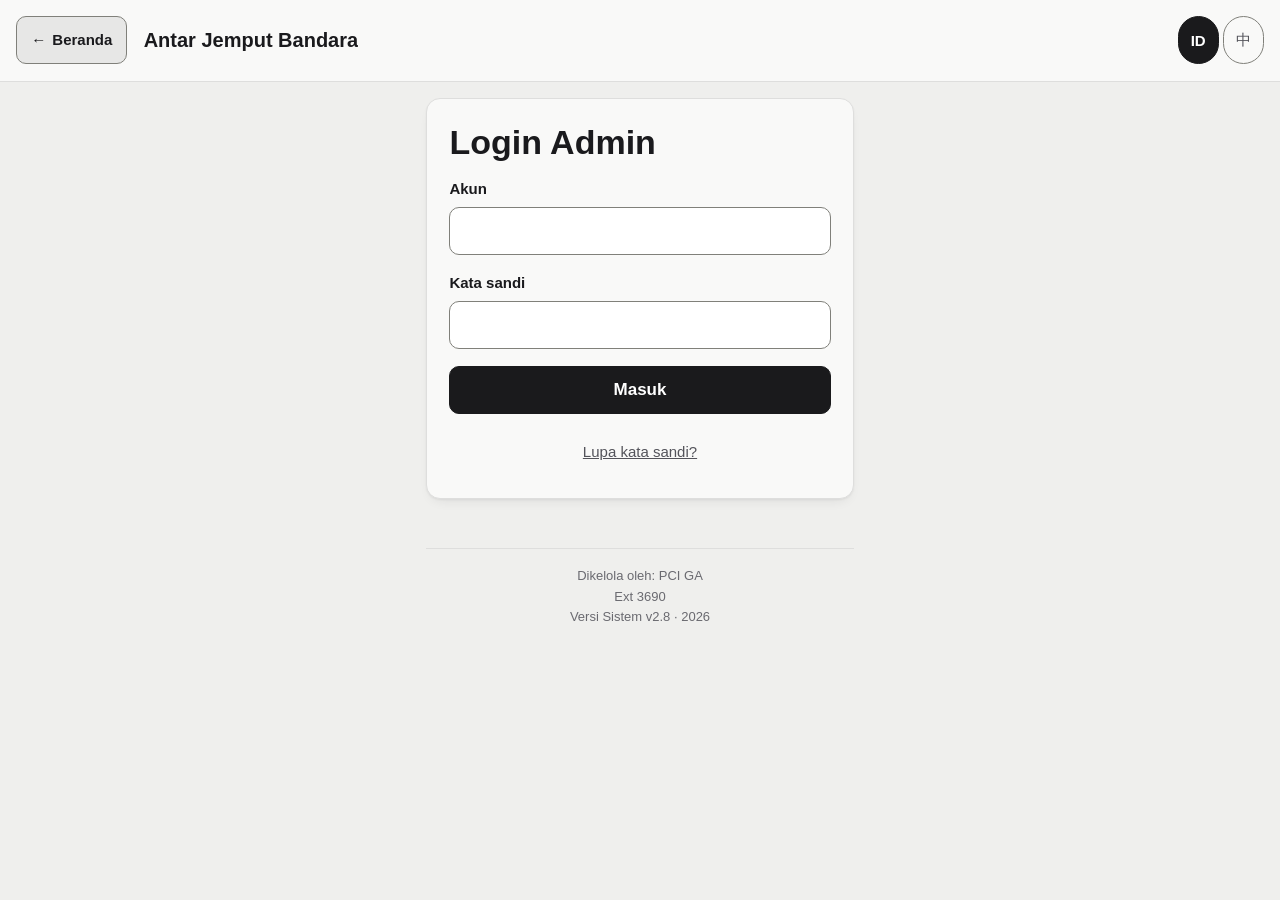
==== admin-accounts.html @ 3ae1f37f "v2.8：首頁加使用者說明、管理者閒置 1 小時自動登出 一、首頁「查詢我的行程」加上一般使用者的說明  原本只有一行字。來這個網站的人九成以上是一般同仁，多半是第一次來、 沒有人教過他，所以這一格的" ====
<!DOCTYPE html>
<html lang="id">
<head>
<meta charset="utf-8">
<meta name="viewport" content="width=device-width, initial-scale=1">
<meta name="theme-color" content="#EFEFED">
<meta name="robots" content="noindex, nofollow">
<!-- 圖示與主畫面設定的完整說明在 index.html 的 <head> -->
<link rel="icon" href="favicon.svg?v=2.8" type="image/svg+xml">
<link rel="apple-touch-icon" href="apple-touch-icon.png?v=2.8">
<link rel="manifest" href="manifest.json?v=2.8">
<!-- CSS 還沒下載完之前先鋪底色，避免工廠 wifi 慢時先白閃一下 -->
<style>html{background:#EFEFED}</style>
<title>Kelola Akun — PCI Antar Jemput Bandara</title>
<link rel="stylesheet" href="css/style.css?v=2.8">
</head>
<body>

<!--
  只有超級管理者看得到這一頁。
  ⚠️ 前端把不能按的按鈕變灰只是體驗，真正的把關在 gas/Admins.js——
     任何人都能繞過前端直接打 API。
-->

<header class="topbar">
  <a class="backbtn" href="admin.html">
    <span aria-hidden="true">←</span>
    <span class="word" data-i18n="acc.back">Admin</span>
  </a>
  <span class="brand" data-i18n="acc.title">Kelola Akun</span>
  <nav class="lang" aria-label="Language">
    <button type="button" data-lang="id" aria-pressed="true">ID</button>
    <button type="button" data-lang="zh" aria-pressed="false">中</button>
  </nav>
</header>

<!--
  管理端導覽列（v2.7）。登入後在每一頁都看得到，不必按上一頁再點進去。

  ⚠️ 只有超級管理者看得到「帳號管理」。後端也會擋（gas/Admins.js 的 withSuper），
     這裡只是不要讓一般管理者點進去撞牆。
  ⚠️ 預設 hidden。真正決定顯不顯示的是 js/admin-session.js 的 renderPageNav()——
     一般管理者目前只有一項可以去，單獨一顆按鈕的導覽列看起來像壞掉，
     那種情況乾脆整條不顯示（2d 加了「新增」就會自然有兩項）。
-->
<nav class="adminnav" id="pageNav" aria-label="Admin" hidden>
  <a href="admin-list.html" data-nav="list" data-i18n="nav.list">Daftar Jadwal</a>
  <a href="admin-accounts.html" data-nav="accounts" data-super data-i18n="nav.accounts">Kelola Akun</a>
</nav>

<main class="wrap">

  <div id="adminMsg" role="alert" hidden></div>

  <div id="content" hidden>

    <!-- 新增帳號後顯示的初始密碼。⚠️ 只會出現這一次 -->
    <div id="pwBox" class="card pwbox" hidden>
      <h2 data-i18n="acc.pw.title">Kata Sandi Awal</h2>
      <dl class="kv">
        <dt data-i18n="adm.account">Akun</dt><dd id="pwAccount"></dd>
        <dt data-i18n="acc.pw.value">Kata sandi</dt><dd><code id="pwValue" class="pwcode"></code></dd>
      </dl>
      <p class="warn-line" data-i18n="acc.pw.once"></p>
    </div>

    <div class="rowbar">
      <h1 data-i18n="acc.title">Kelola Akun</h1>
      <button type="button" class="chip chip--main" id="toggleCreate" data-i18n="acc.create.toggle">+ Akun baru</button>
    </div>

    <!-- 新增帳號 -->
    <section id="createBox" class="card card--lift" hidden>
      <form id="createForm">
        <div class="field">
          <label for="newAccount" data-i18n="acc.new.account">Akun</label>
          <!-- ⚠️ inputmode 從 email 改回 text：帳號不再限定 email（v2.5），
               手機鍵盤跳出 @ 和 .com 那一排反而會誤導 -->
          <input type="text" id="newAccount" autocapitalize="off" spellcheck="false">
          <div class="hint" data-i18n="acc.new.accountHint"></div>
        </div>
        <div class="field">
          <label for="newName" data-i18n="acc.new.name">Nama</label>
          <input type="text" id="newName">
        </div>
        <div class="field">
          <label for="newRole" data-i18n="acc.new.role">Peran</label>
          <select id="newRole">
            <option value="ADMIN" data-i18n="adm.role.admin">Admin</option>
            <option value="SUPER" data-i18n="adm.role.super">Super Admin</option>
          </select>
        </div>
        <div class="field">
          <label for="newEmailNotif" data-i18n="acc.new.emailNotif">Email notifikasi</label>
          <input type="text" id="newEmailNotif" inputmode="email" autocapitalize="off" spellcheck="false">
          <div class="hint" data-i18n="acc.new.emailNotifHint"></div>
        </div>
        <button type="submit" class="btn" id="createBtn" data-i18n="acc.create.submit">Buat akun</button>
      </form>
    </section>

    <div id="list"></div>

    <p class="hint" data-i18n="acc.noPasswordNote"></p>

    <button type="button" class="btn btn--quiet" id="logoutBtn" data-i18n="adm.logout">Keluar</button>
  </div>

  <footer class="foot">
    <div id="footInfo"></div>
  </footer>

</main>

<script src="js/config.js?v=2.8"></script>
<script src="js/i18n.js?v=2.8"></script>
<script src="js/api.js?v=2.8"></script>
<script src="js/admin-session.js?v=2.8"></script>
<script src="js/admin-accounts.js?v=2.8"></script>

</body>
</html>
---- css/style.css ----
/* PCI 機場接送系統 — 樣式
   設計原則：手機優先、大字體、大按鈕

   ⚠️ 設計 token（下面 :root 那一區）沿用員工餐廳系統 KANTIN，
      那些顏色都算過 WCAG 對比度，在工廠的光線下看得清楚。
      要調整整體風格改那一區就好，不要在下面的規則裡寫死顏色。
*/

:root {
  /* 只支援淺色。不宣告的話，部分 Android 瀏覽器會強制反轉整頁，
     精心調的米白會變成深褐色，狀態色也會跟著跑掉 */
  color-scheme: light;

  /* --- 基本表面與文字 --- */
  --bg:            #EFEFED;   /* 中性米白。不是白、也不是冷灰 */
  --surface:       #F9F9F8;   /* 卡片，比底色亮一階 */
  --surface-alt:   #E7E7E6;
  --text:          #1A1A1D;   /* 對底色 15.1:1 */
  --text-muted:    #53535A;   /* 對底色 6.6:1 */
  --text-subtle:   #6A6A70;   /* 對底色 4.7:1，剛好通過 WCAG AA */
  --border:        #DEDEDD;   /* 純裝飾的分隔線，沒有對比度要求 */
  --border-strong: #CBCBCA;

  /* ⚠️ 輸入框、可點按鈕的**邊界**是另一個顏色，不能用上面那兩個。
     WCAG 1.4.11 要求互動元件的邊界對背景至少 3:1——
     #CBCBCA 只有 1.41:1，在工廠光線下等於看不到輸入框在哪裡。 */
  --border-input:  #80807A;   /* 對底色 3.45:1 */

  /* --- 主要動作：近黑，不是彩色 --- */
  --action:        #1A1A1C;
  --action-press:  #35353A;

  /* --- 狀態色：畫面上僅有的彩色，每個都算過對比度 --- */
  --ok:            #046C4E;
  --ok-bg:         #E7F5EE;
  --ok-border:     #BFE3D3;
  --danger:        #A81E1E;
  --danger-bg:     #FBEDEC;
  --danger-border: #F3CFCD;
  --warn:          #8A5300;
  --warn-bg:       #FBF2E3;
  --warn-border:   #EBD9B4;
  --info:          #1F4E8C;
  --info-bg:       #E8F0FA;
  --info-border:   #C4D8F0;

  /* --- 圓角 --- */
  --radius-sm:   10px;
  --radius:      14px;
  --radius-lg:   20px;
  --radius-pill: 999px;

  /* --- 字級 ---
     clamp(最小, 隨螢幕寬度連續變化, 最大)：手機到電腦是平滑過渡。
     ⚠️ --fs-input 的下限鎖死 16px。低於 16px 的話，iOS 一點輸入框
        就會自動放大整個畫面，使用者要手動縮回來。 */
  --fs-xs:      clamp(12px, 0.70rem + 0.15vw, 13px);
  --fs-sm:      clamp(13px, 0.78rem + 0.20vw, 15px);
  --fs-body:    clamp(15px, 0.88rem + 0.25vw, 17px);
  --fs-input:   clamp(16px, 0.95rem + 0.20vw, 17px);
  --fs-lg:      clamp(17px, 1.00rem + 0.40vw, 20px);
  --fs-title:   clamp(23px, 1.30rem + 1.30vw, 34px);

  /* --- 觸控目標最小高度（可能戴手套，不要小於 48px）--- */
  --tap-min: 48px;

  --gap:      clamp(12px, 0.70rem + 0.40vw, 18px);
  --pad-card: clamp(16px, 0.90rem + 0.60vw, 24px);
  --sec-gap:  clamp(28px, 1.50rem + 2.00vw, 56px);

  /* --- 陰影：強度要跟重要性成正比，不要每張卡片都一樣 --- */
  --lift-1: 0 1px 2px rgba(38,38,44,.05), 0 6px 14px -8px rgba(38,38,44,.16);
  --lift-2: 0 10px 24px -10px rgba(40,40,45,.20), 0 24px 48px -24px rgba(40,40,45,.24);
}


/* ===== 基礎 ===== */

*, *::before, *::after { box-sizing: border-box; }

html { -webkit-text-size-adjust: 100%; }

/* ── 三條「一次擋掉一整類問題」的規則（v2.4）─────────────────────
 *
 * 逐頁調版面永遠調不完，這三條是從實際踩過的坑歸納出來的。
 * 共同的症狀都是「畫面出現橫向捲動，但看不出是哪個元素造成的」。
 *
 * 1. 媒體元素預設用**自己的原始尺寸**。放一張比容器寬的圖就把整頁撐開。
 *    這一版開始有 logo 與圖示，所以這條從「以防萬一」變成「一定要有」。
 * 2. 沒有空格的長字串（email、備註裡貼上的網址、航班代碼串）不會自己換行，
 *    會把卡片撐破。break-word 只在「這個字真的放不下」時才斷，
 *    不像 anywhere 會把正常的句子也切得零零落落。
 * 3. flex 子元素的 min-width 預設是 auto，意思是**不會縮到內容寬度以下**。
 *    ⚠️ v2.4 修的頂列 bug 就是這一條：長標題不會自己截斷，
 *       而是把語言切換整個擠出畫面。
 */
img, svg, video, canvas, table, pre { max-width: 100%; }

.card, .entry, .booking, .drow, td, dd { overflow-wrap: break-word; }

/* ⚠️ 第 3 條要**逐個列出容器**，不能只寫 .topbar。
 *    min-width:auto 的預設值對每一個 flex／grid 子元素都成立，
 *    而 overflow-wrap 救不了它——換行是「行」層級的事，
 *    min-content 寬度是「格子」層級的事，格子撐開了就沒有行可以換。
 *
 *    實際抓到的兩個（v2.4 的版面檢查逼出來的，都是既有問題）：
 *      .kv dd  —— 一個超長的 email 把「值」那一欄從 200px 撐到 490px，
 *                 手機上詳細資料要左右滑才看得完
 *      .dtable td —— 卡片模式下是 flex，姓名太長時右邊的廠別標籤被推出畫面
 */
.topbar > *,
.kv > dt, .kv > dd { min-width: 0; }

/* ⚠️ 第 4 條（v2.5 補）。**藏起來就是要藏起來，任何版面規則都不可以蓋過它。**
 *
 * 瀏覽器內建的 `[hidden] { display: none }` 是 UA 規則，
 * 任何一條作者寫的 display 都贏得過它。而卡片模式那一段正好有：
 *
 *     @media screen and (max-width: 760px) {
 *       .dtable, .dtable tbody, .dtable tr, .dtable td { display: block; }
 *     }
 *
 * 於是 `row.hidden = true` 在手機上**完全沒有效果**——
 * 班表列表的「詳細／收合」按鈕點了沒反應，每一筆永遠是展開的。
 * 桌機沒事（那裡沒有作者的 display 規則），所以在電腦上測永遠測不出來。
 *
 * 這是 v1.8 卡片模式一起帶進來的，v2.5 才由使用者回報發現。
 * 用 !important 是對的：hidden 是「這個東西現在不該存在」的語意宣告，
 * 沒有任何版面理由可以推翻它。
 */
[hidden] { display: none !important; }

body {
  margin: 0;
  background: var(--bg);
  color: var(--text);
  font-size: var(--fs-body);
  line-height: 1.6;
  font-family: -apple-system, BlinkMacSystemFont, "Segoe UI", Roboto,
               "Noto Sans TC", "Microsoft JhengHei", "PingFang TC", sans-serif;
}

.wrap {
  max-width: 760px;
  margin: 0 auto;
  padding: var(--gap);
}

/* 登入這種只有一欄表單的頁面，寬度收窄比較好讀 */
.wrap--narrow { max-width: 460px; }

h1, h2, h3 { margin: 0 0 .4em; line-height: 1.25; }
h1 { font-size: var(--fs-title); }
h2 { font-size: var(--fs-lg); }

a { color: var(--action); }

/* 鍵盤操作時看得到焦點在哪 */
:focus-visible {
  outline: 3px solid var(--action);
  outline-offset: 2px;
}


/* ===== 頁首 ===== */

.topbar {
  display: flex;
  align-items: center;
  gap: var(--gap);
  padding: var(--gap);
  background: var(--surface);
  border-bottom: 1px solid var(--border);
}

/**
 * 標誌：純文字排的，沒有圖檔——跟員工餐廳系統同一個做法，也是同一個標誌
 * （`PCI GA` 是總務的識別，不是單一系統的，所以兩個系統共用）。
 *
 * 文字排的好處：不用多一次網路請求、放大永遠銳利、深淺色自動跟著配色走。
 * 圖檔要付出這三樣的相反面，換來的只是「可以畫得更複雜」——這裡不需要。
 *
 * ⚠️ **只有首頁有。** 內頁的人已經知道這是誰做的系統，他需要知道的是
 *    「這是什麼」。320px 上的差別是看到「PCI GA」還是看到「機場接送系統」，
 *    後者才回答得了他的問題。品牌識別沒有損失——favicon 在每一頁的 <head> 裡。
 */
.wordmark {
  display: inline-flex;
  align-items: baseline;
  gap: 4px;
  flex: 0 0 auto;                  /* 標誌不可以被壓縮，要縮的是標題 */
}

.wordmark b {
  font-size: var(--fs-lg);
  font-weight: 800;
  letter-spacing: .02em;
  color: var(--text);
}

/* ⚠️ <i> 只是拿來把 GA 分出來，不是要斜體，所以要關掉 font-style。
      白字黑底的小方塊跟 favicon 的圓角黑底是同一個形狀語言。 */
.wordmark i {
  font-style: normal;
  font-size: 12px;
  font-weight: 700;
  letter-spacing: .06em;
  color: var(--surface);
  background: var(--action);
  padding: 3px 5px;
  border-radius: 5px;
}

.topbar .brand {
  font-weight: 700;
  font-size: var(--fs-lg);
  text-decoration: none;
  color: var(--text);

  /* ⚠️ 放不下就截斷，不要把右邊的語言切換擠出畫面。
        min-width:0 是關鍵，見檔案上方「三條規則」的第 3 條。 */
  overflow: hidden;
  text-overflow: ellipsis;
  white-space: nowrap;
}

/* 返回鍵：有邊框的按鈕，不是純文字連結。
   純文字在手機上又小又不像可以點，使用者會找不到出口。
   高度給滿 --tap-min，戴手套也點得到。 */
.backbtn {
  display: inline-flex;
  align-items: center;
  gap: 6px;
  flex: 0 0 auto;
  min-height: var(--tap-min);
  padding: 0 14px;
  border: 1px solid var(--border-input);
  border-radius: var(--radius-sm);
  background: var(--surface-alt);
  color: var(--text);
  font-size: var(--fs-sm);
  font-weight: 600;
  text-decoration: none;
  white-space: nowrap;
}

.backbtn:active { background: var(--border-strong); }

/**
 * 窄螢幕的頂列取捨。
 *
 * ⚠️ 這一段先前的寫法同時造成兩個 bug（v2.4 修掉）：
 *
 *      .topbar .brand { display: none; }   ← ①
 *      .backbtn { margin-right: auto; }    ← ②
 *
 *    ① 是為了內頁寫的（內頁三個元件塞不下），但**首頁沒有返回鍵**，
 *      標題一藏，整條頂列就只剩語言切換，使用者看不到自己在哪個系統。
 *    ② 把語言切換推到右邊的責任交給了 .backbtn，而首頁沒有 .backbtn，
 *      於是沒有東西推它，語言切換掉到最左邊。
 *
 *    兩個 bug 同源：**版面靠「隔壁有某個元素」成立**。那個元素一旦不存在
 *    或被隱藏，版面就散掉，而且不會有任何錯誤訊息。
 *
 * 現在的取捨順序：標題永遠顯示（放不下自己截斷）→ 空間不夠時
 * 犧牲返回鍵的**文字**，箭頭留著。
 */
@media screen and (max-width: 420px) {
  .topbar .brand { font-size: 15px; }

  /* 只留箭頭，省下約 60px 給標題。實測 320px 上中文標題因此能完整顯示。
     ⚠️ 它仍然是有邊框、48px 高的按鈕（見上方 .backbtn 的說明），
        找得到也點得到——被拿掉的只有文字，不是按鈕本身。 */
  .backbtn .word { display: none; }
  .backbtn { padding: 0 12px; }
}

/**
 * 管理端導覽列（v2.7）——貼在頂列下面，登入後每一頁都有。
 *
 * ⚠️ 橫向可捲（overflow-x: auto）而不是換行：2d 之後項目會變多，
 *    在 320px 上換行會把資料一路往下推。可捲的話它永遠只佔一行。
 * ⚠️ 但**不可以出現頁面層級的橫向捲動**——所以捲的是這一條，不是整頁。
 */
.adminnav {
  display: flex;
  gap: 6px;
  align-items: center;
  padding: 8px var(--gap);
  background: var(--surface-alt);
  border-bottom: 1px solid var(--border);
  overflow-x: auto;
  -webkit-overflow-scrolling: touch;
  scrollbar-width: none;
}
.adminnav::-webkit-scrollbar { display: none; }

.adminnav a {
  flex: 0 0 auto;                     /* 不要被壓扁，寧可捲 */
  display: inline-flex;
  align-items: center;
  min-height: var(--tap-min);
  padding: 0 14px;
  border: 1px solid var(--border);
  border-radius: var(--radius-sm);
  background: var(--surface);
  color: var(--text);
  font-size: var(--fs-sm);
  font-weight: 600;
  text-decoration: none;
  white-space: nowrap;
}

/* ⚠️ 用 aria-current 當選取樣式的鉤子，不另外加 class——
      這樣「畫面上看得出在哪一頁」和「螢幕閱讀器知道在哪一頁」是同一件事，
      不會有其中一個忘了更新的問題。 */
.adminnav a[aria-current="page"] {
  background: var(--action);
  border-color: var(--action);
  color: #fff;
}

.adminnav a:active { background: var(--surface-alt); }


/**
 * 語言切換：兩顆並排的小膠囊。
 *
 * ⚠️ margin-left:auto 是它**自己**靠右，不依賴左邊有什麼元素。
 *    先前是靠隔壁元素的 margin-right:auto 推——那個元素不存在時
 *    （首頁沒有返回鍵）它就掉到左邊。自己靠右的寫法對任何頁面都成立。
 */
.lang { display: flex; gap: 4px; flex: 0 0 auto; margin-left: auto; }

/* ⚠️ 高度用 --tap-min（48px），不是先前的 36px。
      36px 沒有達到專案自己訂的標準——那個標準的理由是「工廠光線、
      戴著手套也要點得到」，語言切換沒有理由例外。
      v2.4 的版面自動檢查抓到這一項（5 個頁面每一頁都有）。 */
.lang button {
  min-height: var(--tap-min);
  padding: 0 12px;
  border: 1px solid var(--border-input);
  background: transparent;
  color: var(--text-muted);
  border-radius: var(--radius-pill);
  font-size: var(--fs-sm);
  cursor: pointer;
}

.lang button[aria-pressed="true"] {
  background: var(--action);
  border-color: var(--action);
  color: #fff;
  font-weight: 600;
}


/* ===== 卡片 ===== */

.card {
  background: var(--surface);
  border: 1px solid var(--border);
  border-radius: var(--radius);
  padding: var(--pad-card);
  margin-bottom: var(--gap);
}

.card--lift { box-shadow: var(--lift-1); }


/* ===== 首頁的兩個入口 ===== */

.entry {
  display: block;
  background: var(--surface);
  border: 1px solid var(--border);
  border-radius: var(--radius-lg);
  padding: var(--pad-card);
  margin-bottom: var(--gap);
  text-decoration: none;
  color: var(--text);
  box-shadow: var(--lift-1);
}

.entry:hover { box-shadow: var(--lift-2); }
.entry .entry-title { font-size: var(--fs-lg); font-weight: 700; }
.entry .entry-desc { color: var(--text-muted); font-size: var(--fs-sm); }

/* 使用者入口的說明清單（v2.8）。
   ⚠️ 這一整塊在 <a> 裡面，所以**不要放任何可以點的東西**（連結、按鈕）——
      <a> 裡面再放一個 <a> 是無效的 HTML，瀏覽器會自己把它拆開，
      拆出來的結果各家不一樣，而且畫面上看不出哪裡壞了。 */
.entry .entry-list {
  margin: 10px 0 0;
  padding-left: 1.15em;                /* 圓點縮在文字左邊，不要凸出卡片 */
  font-size: var(--fs-sm);
  line-height: 1.55;
}
.entry .entry-list li { margin-bottom: 4px; }
.entry .entry-list li::marker { color: var(--action); }

/* 「只查得到今天以後」這一條。它是**限制**不是功能，所以跟上面的清單
   分開、用不同的顏色——混在清單裡的話會被當成第四項功能讀過去。 */
.entry .entry-note {
  margin-top: 10px;
  padding-top: 8px;
  border-top: 1px solid var(--border);
  color: var(--text-muted);
  font-size: var(--fs-sm);
}


/* ===== 表單 ===== */

.field { margin-bottom: var(--gap); }

.field label {
  display: block;
  font-weight: 600;
  font-size: var(--fs-sm);
  margin-bottom: 6px;
}

.field .hint {
  font-size: var(--fs-xs);
  color: var(--text-subtle);
  margin-top: 4px;
}

/* 日期選好之後的確認文字。
   ⚠️ <input type="date"> 的顯示順序跟著裝置地區設定走，管不了
   （印尼手機 18/09/2026、美式設定的電腦 09/18/2026）。
   這一行由我們控制，一定是 dd/mm/yyyy，所以要夠明顯讓人拿來對照。 */
.field .picked {
  margin-top: 6px;
  font-size: var(--fs-body);
  font-weight: 700;
  color: var(--text);
  min-height: 1.6em;
}

/* ⚠️ 不要列舉 type。原本寫成 input[type="email"], [type="text"], [type="date"]，
   結果密碼欄因為沒被列到，掉回瀏覽器預設寬度（約 20 字元），
   跟旁邊的帳號欄一寬一窄。日後加 tel / number 也會再破一次同樣的洞。
   改成「.field 裡面的輸入框都算」，只排除本來就不該是滿版的勾選類。 */
.field input:not([type="checkbox"]):not([type="radio"]) {
  width: 100%;
  min-height: var(--tap-min);
  padding: 10px 12px;
  font-size: var(--fs-input);
  font-family: inherit;
  color: var(--text);
  background: #fff;
  border: 1px solid var(--border-input);
  border-radius: var(--radius-sm);
}

/* 查詢方式的三個分頁 */
.tabs {
  display: flex;
  gap: 6px;
  margin-bottom: var(--gap);
  flex-wrap: wrap;
}

.tabs button {
  flex: 1 1 auto;
  min-height: var(--tap-min);
  padding: 0 14px;
  border: 1px solid var(--border-input);
  background: transparent;
  color: var(--text-muted);
  border-radius: var(--radius-sm);
  font-size: var(--fs-sm);
  font-family: inherit;
  cursor: pointer;
}

.tabs button[aria-pressed="true"] {
  background: var(--action);
  border-color: var(--action);
  color: #fff;
  font-weight: 600;
}

.btn {
  display: inline-flex;
  align-items: center;
  justify-content: center;
  width: 100%;
  min-height: var(--tap-min);
  padding: 0 18px;
  border: 1px solid var(--action);
  border-radius: var(--radius-sm);
  background: var(--action);
  color: #fff;
  font-size: var(--fs-body);
  font-weight: 600;
  font-family: inherit;
  cursor: pointer;
}

.btn:active { background: var(--action-press); }
.btn[disabled] { opacity: .55; cursor: default; }

/* 次要動作（登出之類）：一樣好按，但不要跟主要動作搶注意力 */
.btn--quiet {
  background: transparent;
  color: var(--text);
  border-color: var(--border-input);
}
.btn--quiet:active { background: var(--surface-alt); }

/* 表單底下的小連結（忘記密碼、返回登入） */
.foot-link {
  margin: 14px 0 0;
  text-align: center;
  font-size: var(--fs-sm);
}
.foot-link a {
  display: inline-block;
  min-height: var(--tap-min);
  line-height: var(--tap-min);
  padding: 0 12px;
  color: var(--text-muted);
}


/* ===== 查詢結果 ===== */

.result-head {
  display: flex;
  align-items: baseline;
  gap: 8px;
  margin: var(--sec-gap) 0 var(--gap);
}

.result-head h2 { margin: 0; }
.result-head .count { color: var(--text-muted); font-size: var(--fs-sm); }

/* 一筆接送 = 一張卡。手機上是卡片，不是橫向表格 */
.booking {
  background: var(--surface);
  border: 1px solid var(--border);
  border-left: 4px solid var(--border-strong);
  border-radius: var(--radius);
  padding: var(--pad-card);
  margin-bottom: var(--gap);
  box-shadow: var(--lift-1);
}

/* 左邊那條色帶就是「接 / 送」的視覺區分，不必看文字也分得出來 */
.booking--pickup  { border-left-color: var(--ok); }
.booking--dropoff { border-left-color: var(--info); }

/* 已取消的整張變淡，但不要淡到看不見 */
.booking--cancelled { opacity: .62; }

.booking-top {
  display: flex;
  align-items: center;
  gap: 10px;
  flex-wrap: wrap;
  margin-bottom: 10px;
}

.booking-date {
  font-size: var(--fs-lg);
  font-weight: 700;
}

.booking-arah {
  font-size: var(--fs-sm);
  font-weight: 600;
  padding: 3px 10px;
  border-radius: var(--radius-pill);
  border: 1px solid;
}

.arah--pickup  { color: var(--ok);   background: var(--ok-bg);   border-color: var(--ok-border); }
.arah--dropoff { color: var(--info); background: var(--info-bg); border-color: var(--info-border); }

.badge {
  font-size: var(--fs-xs);
  font-weight: 600;
  padding: 3px 10px;
  border-radius: var(--radius-pill);
  border: 1px solid;
  margin-left: auto;
}

.badge--done      { color: var(--text-muted); background: var(--surface-alt); border-color: var(--border-strong); }
.badge--postponed { color: var(--warn);   background: var(--warn-bg);   border-color: var(--warn-border); }
.badge--pending   { color: var(--warn);   background: var(--warn-bg);   border-color: var(--warn-border); }
.badge--cancelled { color: var(--danger); background: var(--danger-bg); border-color: var(--danger-border); }

.booking-name {
  font-weight: 600;
  margin-bottom: 10px;
}

.booking-name .cn { color: var(--text-muted); font-weight: 400; }

/* 欄位清單：手機上是兩欄（標籤 + 值） */
.kv {
  display: grid;
  grid-template-columns: minmax(96px, auto) 1fr;
  gap: 4px 12px;
  font-size: var(--fs-sm);
  margin: 0;
}

.kv dt { color: var(--text-subtle); }
.kv dd { margin: 0; }
.kv dd strong { font-weight: 700; }

/* 出車時間是這張卡上最重要的一個數字，給它一點重量 */
.kv .big { font-size: var(--fs-body); font-weight: 700; }

.booking-note {
  margin-top: 10px;
  padding: 8px 12px;
  border-radius: var(--radius-sm);
  background: var(--warn-bg);
  border: 1px solid var(--warn-border);
  font-size: var(--fs-sm);
}

.booking-vehicle {
  margin-top: 10px;
  padding-top: 10px;
  border-top: 1px dashed var(--border-strong);
}


/* ===== 帳號管理 ===== */

/* 標題與「新增帳號」並排 */
.rowbar {
  display: flex;
  align-items: center;
  gap: var(--gap);
  flex-wrap: wrap;
  margin-bottom: var(--gap);
}
.rowbar h1 { margin: 0; margin-right: auto; }

select {
  width: 100%;
  min-height: var(--tap-min);
  padding: 10px 12px;
  font-size: var(--fs-input);
  font-family: inherit;
  color: var(--text);
  background: #fff;
  border: 1px solid var(--border-input);
  border-radius: var(--radius-sm);
}

/* 卡片上的操作按鈕。⚠️ 高度給滿 --tap-min，戴手套也點得到 */
.acts {
  display: flex;
  flex-wrap: wrap;
  gap: 8px;
  margin-top: 12px;
  padding-top: 12px;
  border-top: 1px solid var(--border);
}

.chip {
  min-height: var(--tap-min);
  padding: 0 14px;
  border: 1px solid var(--border-input);
  border-radius: var(--radius-sm);
  background: var(--surface);
  color: var(--text);
  font-size: var(--fs-sm);
  font-family: inherit;
  cursor: pointer;
}

.chip:active { background: var(--surface-alt); }

/* 停用中的按鈕：不要淡到看不見，使用者要看得懂「為什麼不能按」
   （滑鼠移上去有 title 說明原因） */
.chip[disabled] {
  opacity: .45;
  cursor: not-allowed;
}

.chip--main   { background: var(--action); border-color: var(--action); color: #fff; font-weight: 600; }
.chip--danger { color: var(--danger); border-color: var(--danger-border); background: var(--danger-bg); }

.badge--role { color: var(--text-muted); background: var(--surface-alt); border-color: var(--border-strong); }

/* 初始密碼的區塊：這組密碼只會出現一次，要夠明顯 */
.pwbox {
  border: 2px solid var(--ok-border);
  background: var(--ok-bg);
}
.pwbox h2 { color: var(--ok); }

.pwcode {
  font-family: ui-monospace, SFMono-Regular, Menlo, Consolas, monospace;
  font-size: var(--fs-lg);
  font-weight: 700;
  letter-spacing: .08em;
  user-select: all;               /* 點一下就能整段選起來複製 */
  background: #fff;
  border: 1px solid var(--ok-border);
  border-radius: var(--radius-sm);
  padding: 4px 10px;
}

.warn-line {
  margin: 12px 0 0;
  font-size: var(--fs-sm);
  color: var(--danger);
  font-weight: 600;
}


/* ===== 狀態訊息 ===== */

.msg {
  padding: var(--pad-card);
  border-radius: var(--radius);
  border: 1px solid;
  text-align: center;
}

.msg--empty { background: var(--surface); border-color: var(--border); color: var(--text-muted); }
.msg--error { background: var(--danger-bg); border-color: var(--danger-border); color: var(--danger); }
.msg--ok    { background: var(--ok-bg);     border-color: var(--ok-border);     color: var(--ok); }
.msg--info  { background: var(--info-bg);   border-color: var(--info-border);   color: var(--info); }

/* 訊息區塊在管理端是放在最上面的，跟下面的卡片留一點距離 */
#adminMsg { margin-bottom: var(--gap); text-align: left; }

/* 載入中的骨架：讓使用者知道東西在來的路上，
   而不是盯著一片空白猜是不是壞了 */
.skeleton {
  background: var(--surface);
  border: 1px solid var(--border);
  border-radius: var(--radius);
  padding: var(--pad-card);
  margin-bottom: var(--gap);
}

.skeleton .bar {
  height: 14px;
  border-radius: var(--radius-pill);
  background: var(--surface-alt);
  margin-bottom: 10px;
  animation: pulse 1.4s ease-in-out infinite;
}

.skeleton .bar:nth-child(1) { width: 45%; height: 20px; }
.skeleton .bar:nth-child(2) { width: 80%; }
.skeleton .bar:nth-child(3) { width: 60%; }

@keyframes pulse { 0%, 100% { opacity: 1; } 50% { opacity: .45; } }

/* 動畫會讓部分使用者不適，尊重系統設定 */
@media (prefers-reduced-motion: reduce) {
  .skeleton .bar { animation: none; }
}

.loading-note {
  text-align: center;
  color: var(--text-muted);
  font-size: var(--fs-sm);
  margin-top: 8px;
}


/* ===== 頁尾 ===== */

.foot {
  margin-top: var(--sec-gap);
  padding: var(--gap) 0 var(--sec-gap);
  text-align: center;
  color: var(--text-subtle);
  font-size: var(--fs-xs);
  border-top: 1px solid var(--border);
}

.foot a { color: var(--text-subtle); }

/* 管理者登入：刻意做得很小很不起眼。
   這是給 2~3 個人用的入口，不是給台幹看的——
   做得明顯只會讓不相干的人一直點進去，然後問「為什麼我登不進去」。 */
.foot-admin {
  display: inline-block;
  margin-top: 10px;
  min-height: var(--tap-min);
  line-height: var(--tap-min);
  padding: 0 12px;
  color: var(--text-subtle);
  text-decoration: underline;
}


/* ===== 班表列表（admin-list.html）===== */

/* 桌機上要一次看到很多筆，760px 太窄了 */
.wrap--wide { max-width: 1200px; }

/* 日期區間：兩個日期欄位並排，窄螢幕自動疊起來 */
.daterange {
  display: flex;
  gap: var(--gap);
  flex-wrap: wrap;
}
/* ⚠️ min-width: 0 —— 防禦規則第 3 條要「逐個列出容器」，v2.4 漏了這一個。
      沒有它，flex 子元素不會縮到內容寬度以下，而 iOS 的日期輸入框內容很寬。 */
.daterange-one { flex: 1 1 160px; min-width: 0; }

/**
 * ⚠️ iOS Safari 的 <input type="date">（v2.7 修，iPhone 15 Pro 實機回報）
 *
 * 少了 -webkit-appearance: none 的話，iOS 用**原生控制項**來畫它：
 *   · 忽略我們給的 width: 100%，改用它自己的內容寬度
 *     → 輸入框比卡片還寬，右邊凸出去約 17px
 *   · 日期文字**置中**（「4 Sep 2026」），跟其他輸入框一律靠左不一致
 *
 * ⚠️ 這在 Chrome／Android 上完全看不出來——那邊的日期框本來就窄
 *    （實測內容最小寬度只有 125px），所以在電腦上測永遠測不到。
 *    跟 v2.6 那個「手機收不起來」是同一類問題：**平台差異只能靠實機發現**。
 *
 * ⚠️ appearance: none 只拿掉外觀，**不影響原生日期選擇器**——
 *    點下去照樣跳 iOS 的滾輪選日期，功能一點都沒少。
 */
.field input[type="date"] {
  -webkit-appearance: none;
  appearance: none;
  min-width: 0;
  text-align: left;
}
.daterange-lab {
  display: block;
  font-size: var(--fs-sm);
  color: var(--text-subtle);
  margin-bottom: 4px;
}

/**
 * 一整排可以按的小按鈕（快捷區間、接／送、狀態）。
 *
 * 寬螢幕用 flex 自動換行：按鈕各自貼合文字寬度，排起來自然。
 * ⚠️ 但手機上這樣會**排得參差不齊**——「本週」很窄、「未來 14 天」很寬，
 *    5 顆變成 3＋2 但左右邊界對不齊，看起來像沒排好。
 *    窄螢幕改用 3 欄格線，見下方 420px 那一段。
 */
.chips {
  display: flex;
  flex-wrap: wrap;
  gap: 8px;
  margin-top: 10px;
}

/**
 * 窄螢幕：篩選按鈕改成 3 欄格線（v2.7）。
 *
 * ⚠️ 這一段**必須放在上面 .chips 的基本宣告之後**。
 *    兩邊的選擇器同樣是 .chips（權重相同），CSS 在權重相同時是
 *    **後面的贏**——媒體查詢不會加權重。所以把它寫在檔案前面
 *    （例如頁首那一段的 420px 區塊裡）的話，會被後面的
 *    display: flex 蓋掉，而且**完全不會報錯**，只是手機上看起來沒生效。
 *    這是實際踩過的坑。
 *
 * ⚠️ 斷點沿用既有的 420px，不是新增第四個斷點（設計約定第 9 條）。
 *
 * 為什麼是 3 欄：現有的三組按鈕剛好都排得漂亮——
 *   快捷區間 5 顆 → 3＋2（兩行）
 *   狀態     6 顆 → 3＋3（兩行）
 *   接／送   3 顆 → 一行
 *
 * ⚠️ 3 欄是實測出來的上限，不是隨便挑的。320px 螢幕扣掉內距約剩 254px，
 *    3 欄各 79px；印尼文最長的「14 hari ke depan」在裡面折成兩行還放得下，
 *    4 欄就會把字擠爆。
 *
 * ⚠️ 格線讓同一列的按鈕**等寬等高**（flex 不會），所以文字長短不一時
 *    邊界仍然對齊。這正是手機上「排得整齊」與「參差不齊」的差別。
 */
@media screen and (max-width: 420px) {
  .chips {
    display: grid;
    grid-template-columns: repeat(3, 1fr);
  }
  .chips .chip {
    width: 100%;
    padding: 8px 4px;                 /* 左右內距收小，把寬度讓給文字 */
    display: inline-flex;
    align-items: center;
    justify-content: center;
    text-align: center;
    line-height: 1.25;
  }

  /* 見上方 #toggleMore 的說明——窄螢幕拉成整條，與狀態格線明顯分開 */
  #toggleMore { width: 100%; }
}

/* ⚠️ 選中的狀態不能只靠顏色深淺——工廠的光線下看不出來。
   反白＋加粗，隔著兩公尺也分得出哪幾顆是開的。 */
.chip[aria-pressed="true"] {
  background: var(--action);
  border-color: var(--action);
  color: #fff;
  font-weight: 600;
}

/* 「Filter lain 其他篩選」那一顆。
 *
 * ⚠️ 它**不是狀態選項**，是「展開更多篩選」的開關。但它跟狀態那排
 *    用同一個 .chip 樣式、又緊貼在下面，使用者實際上把它
 *    **數成了狀態的第 7 顆按鈕**（v2.7 回報）。
 *    拉開間距、窄螢幕拉成整條，讓它一眼就看得出是另一件事。 */
#toggleMore { margin-top: 14px; }

.sep {
  border: 0;
  border-top: 1px solid var(--border);
  margin: var(--gap) 0;
}

/* 勾選框。整個標籤都可以點，不是只有那個小方塊 */
.check {
  display: flex;
  align-items: center;
  gap: 10px;
  min-height: var(--tap-min);
  cursor: pointer;
}
.check input[type="checkbox"] {
  width: 22px;
  height: 22px;
  accent-color: var(--action);
  flex: none;
}

/* 筆數統計、排序、清除、重新整理並排 */
.listbar {
  display: flex;
  align-items: center;
  gap: var(--gap);
  flex-wrap: wrap;
  margin: var(--gap) 0;
}
.listbar .count {
  margin-right: auto;
  color: var(--text-muted);
  font-size: var(--fs-sm);
}
.sortbox {
  display: flex;
  align-items: center;
  gap: 8px;
  font-size: var(--fs-sm);
  color: var(--text-subtle);
}
.sortbox select { width: auto; min-width: 140px; }

/* 次要資訊（起降時間、原訂日期、「試算表上還是…」）。
   ⚠️ 用 block 不用 inline：擠在同一行時，主要資訊會被推到看不見 */
.subtle {
  display: block;
  color: var(--text-subtle);
  font-size: var(--fs-xs);
}


/* ── 表格（桌機）↔ 卡片（手機）：同一份 HTML ──────────────
   兩份 HTML 各寫一次的話，改欄位一定會有一邊忘記改，
   而且那不會報錯——只是手機上少一欄，很久以後才有人發現。 */

.tablewrap { overflow-x: auto; }

.dtable {
  width: 100%;
  border-collapse: collapse;
  background: var(--surface);
  border: 1px solid var(--border);
  border-radius: var(--radius);
}

.dtable th,
.dtable td {
  padding: 10px 12px;
  text-align: left;
  vertical-align: top;
  border-bottom: 1px solid var(--border);
}

.dtable thead th {
  background: var(--surface-alt);
  font-size: var(--fs-sm);
  color: var(--text-muted);
  white-space: nowrap;
}

.dtable tbody tr:last-child td { border-bottom: 0; }

/* 接／送用左邊那條色帶區分，跟使用者端的卡片同一套顏色 */
.drow td:first-child { border-left: 4px solid transparent; }
.drow--pickup  td:first-child { border-left-color: var(--ok); }
.drow--dropoff td:first-child { border-left-color: var(--info); }
.drow--cancelled { opacity: .62; }

/* ⚠️ 中文名與徽章都不可以在內部斷行。
   手機上欄位很窄，不擋的話「馬凱爾」會斷成「馬凱／爾」、
   徽章裡的字也會被拆成兩行——兩個都是看起來像壞掉的那種醜。
   要換行的話整塊掉到下一行，那才是對的。 */
.drow .cn { color: var(--text-muted); font-weight: 400; white-space: nowrap; }
.drow .badge { white-space: nowrap; }
.cell-act { white-space: nowrap; }

/* 展開的詳細資料 */
.drow-detail td {
  background: var(--surface-alt);
  padding: var(--gap) 14px;
}
.drow-detail .kv { margin: 0; }

@media screen and (min-width: 761px) {
  /* 表頭跟著捲動黏在上面。一次看 50 筆時，捲到一半就忘了哪一欄是什麼 */
  .dtable thead th { position: sticky; top: 0; z-index: 1; }
}

/* ⚠️ 一定要寫 screen。少了它，A4 扣掉邊界約 703px 會誤觸發，
   列印出來變成一張一張的卡片而不是表格。 */
@media screen and (max-width: 760px) {
  .dtable,
  .dtable tbody,
  .dtable tr,
  .dtable td { display: block; }

  .dtable { border: 0; background: none; }
  .dtable thead { display: none; }

  .dtable tr.drow {
    background: var(--surface);
    border: 1px solid var(--border);
    border-left: 5px solid var(--border-strong);
    border-radius: var(--radius);
    margin-bottom: 10px;
    padding: 8px 0;
  }
  .drow--pickup  { border-left-color: var(--ok) !important; }
  .drow--dropoff { border-left-color: var(--info) !important; }

  .dtable td {
    border: 0;
    display: flex;
    gap: 10px;
    padding: 4px 14px;

    /* ⚠️ 一格裡可能有「姓名 ＋ 中文名 ＋ 廠別標籤」三個東西。
       不換行的話，姓名一長就會把最右邊的標籤推出畫面外看不到
       （標籤自己是 white-space:nowrap，縮不了）。
       讓它換行，寧可多佔一行也不要有東西消失。 */
    flex-wrap: wrap;
  }
  .dtable td::before {
    content: attr(data-label);
    flex: none;
    /* ⚠️ 390px 的手機上，欄名佔太寬會把值擠成兩三行。
       5.5em 是「Jemput/Antar」這種最長的欄名還放得下、
       值又還有 200px 以上可用」的平衡點 */
    min-width: 5.5em;
    color: var(--text-subtle);
    font-size: var(--fs-sm);
  }
  /* 沒有值的欄位整格不顯示——手機上留一排空標籤會把有值的那幾行淹掉 */
  .dtable td:empty { display: none; }
  .dtable td[data-label=""]::before { display: none; }

  .dtable tr.drow-detail {
    margin: -10px 0 10px;
    border: 1px solid var(--border);
    border-radius: 0 0 var(--radius) var(--radius);
  }
  .drow-detail td { display: block; }
  .drow-detail td::before { display: none; }
}


/* ===== 列印 ===== */

/* ⚠️ 斷點一律寫成 @media screen and (...)。少了 screen 的話，
   A4 扣掉邊界約 703px 會誤觸發手機版排版，印出來變成窄窄一條。 */
/* ===== 閒置警告條（v2.8）=====
   閒置快到期時貼在畫面底部。

   ⚠️ 固定在**底部**不是頂部：頂部是頂列與導覽列的位置，蓋上去會擋住
      返回鍵；而手機上大拇指本來就在下面，「繼續使用」按得到才有意義。

   ⚠️ z-index 要夠高。它蓋不過去的話，使用者會看到一條被切掉一半的
      警告，然後在沒有任何預告的情況下被登出。 */
.idlebar {
  position: fixed;
  left: 0; right: 0; bottom: 0;
  z-index: 50;
  display: flex;
  align-items: center;
  justify-content: center;
  flex-wrap: wrap;                      /* 窄螢幕時按鈕自己掉到第二行 */
  gap: 10px;
  padding: 10px var(--gap);
  padding-bottom: calc(10px + env(safe-area-inset-bottom));   /* iPhone 的home 橫條 */
  background: var(--warn-bg);
  border-top: 1px solid var(--warn-border);
  color: var(--text);
  font-size: var(--fs-sm);
  font-weight: 600;
  text-align: center;
  box-shadow: 0 -2px 8px rgba(0, 0, 0, .08);
}
.idlebar button {
  flex: 0 0 auto;
  min-height: var(--tap-min);
  padding: 0 18px;
  border: 1px solid var(--action);
  border-radius: var(--radius-sm);
  background: var(--action);
  color: #fff;
  font-size: var(--fs-sm);
  font-weight: 700;
  cursor: pointer;
}

@media print {
  :root {
    --fs-xs: 11px; --fs-sm: 12px; --fs-body: 13px;
    --fs-lg: 15px; --fs-title: 20px;
    --gap: 10px; --pad-card: 12px; --sec-gap: 18px;
  }
  body { background: #fff; }
  .topbar, .tabs, .btn, .foot, .idlebar { display: none; }
  .booking { break-inside: avoid; box-shadow: none; }

  /* 班表列表：印出來就是一張純表格。
     篩選條件、排序、「詳細」按鈕都是螢幕上的操作，印在紙上沒有意義 */
  #filterBox, .listbar, #adminMsg, .cell-act { display: none; }
  .tablewrap { overflow: visible; }
  .dtable { border: 0; }
  .dtable th, .dtable td { border-bottom: 1px solid #999; }
  .dtable thead { display: table-header-group; }   /* 跨頁時每一頁都印表頭 */
  .drow { break-inside: avoid; }
}
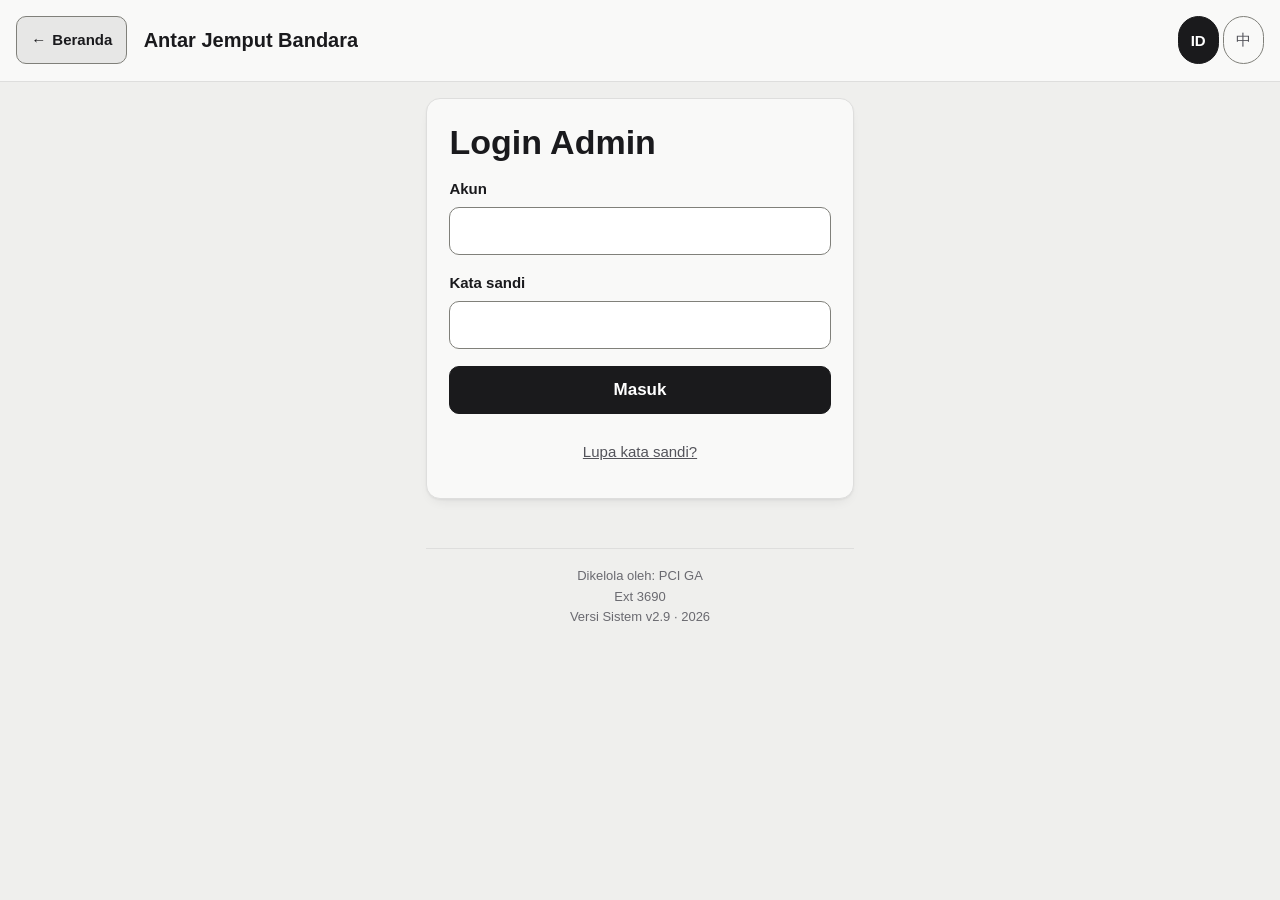
==== commit 93836a4a: "v2.9：狀態改版、標籤搬遷、管理端標出逾期未處理 一、五種狀態重新定義    Menunggu 待定       → Menunggu Jadwal 待改期   代碼 PENDING（不變）   （" ====
--- a/admin-accounts.html
+++ b/admin-accounts.html
@@ -6,13 +6,13 @@
 <meta name="theme-color" content="#EFEFED">
 <meta name="robots" content="noindex, nofollow">
 <!-- 圖示與主畫面設定的完整說明在 index.html 的 <head> -->
-<link rel="icon" href="favicon.svg?v=2.8" type="image/svg+xml">
-<link rel="apple-touch-icon" href="apple-touch-icon.png?v=2.8">
-<link rel="manifest" href="manifest.json?v=2.8">
+<link rel="icon" href="favicon.svg?v=2.9" type="image/svg+xml">
+<link rel="apple-touch-icon" href="apple-touch-icon.png?v=2.9">
+<link rel="manifest" href="manifest.json?v=2.9">
 <!-- CSS 還沒下載完之前先鋪底色，避免工廠 wifi 慢時先白閃一下 -->
 <style>html{background:#EFEFED}</style>
 <title>Kelola Akun — PCI Antar Jemput Bandara</title>
-<link rel="stylesheet" href="css/style.css?v=2.8">
+<link rel="stylesheet" href="css/style.css?v=2.9">
 </head>
 <body>
 
@@ -112,11 +112,11 @@
 
 </main>
 
-<script src="js/config.js?v=2.8"></script>
-<script src="js/i18n.js?v=2.8"></script>
-<script src="js/api.js?v=2.8"></script>
-<script src="js/admin-session.js?v=2.8"></script>
-<script src="js/admin-accounts.js?v=2.8"></script>
+<script src="js/config.js?v=2.9"></script>
+<script src="js/i18n.js?v=2.9"></script>
+<script src="js/api.js?v=2.9"></script>
+<script src="js/admin-session.js?v=2.9"></script>
+<script src="js/admin-accounts.js?v=2.9"></script>
 
 </body>
 </html>
--- a/css/style.css
+++ b/css/style.css
@@ -1086,10 +1086,48 @@
 }
 
 
-/* ===== 列印 ===== */
-
-/* ⚠️ 斷點一律寫成 @media screen and (...)。少了 screen 的話，
-   A4 扣掉邊界約 703px 會誤觸發手機版排版，印出來變成窄窄一條。 */
+/* ===== 逾期未處理（v2.9）=====
+   日期已經過了，狀態卻還停在「待定」或「待改期」——代表有一件事被忘記了。
+
+   ⚠️ **不可以動左邊那條色帶。** 那條是接／送的區分（綠＝接、藍＝送），
+      拿來標逾期的話就換掉了一個每一列都在用的資訊，
+      得到一個少數列才用得到的資訊——這筆交換是虧的。
+      所以逾期改用「整列底色 ＋ 外框 ＋ 一顆紅標」。
+
+   ⚠️ 三種訊號一起上是刻意的：底色在滑動時抓得住眼睛、外框在白底上分得出來、
+      而**紅標是列印出來唯一還在的那一個**（紙本是黑白的，底色印出來幾乎看不見）。
+
+   ⚠️ 這一段一定要放在上面 760px 卡片區塊**之後**，而且選擇器要對得上
+      （`.dtable tr.drow--overdue` 對上 `.dtable tr.drow`）。
+      權重不夠或位置在前，都會被 `.dtable tr.drow{background:var(--surface)}`
+      蓋掉——而且畫面正常、沒有錯誤訊息，只是「顏色沒出現」。 */
+.drow--overdue td { background: var(--danger-bg); }
+
+.badge--overdue {
+  color: #fff;
+  background: var(--danger);
+  border-color: var(--danger);
+  font-weight: 700;
+}
+
+/* 統計行有逾期時整行變色。捲到下面看資料時，這一行還在上面提醒。
+
+   ⚠️ 選擇器要寫成 `.count.statline--alert`（兩個 class，權重 0,2,0），
+      不能只寫 `.statline--alert`（0,1,0）——它會輸給上面的
+      `.listbar .count { color: var(--text-muted) }`（也是 0,2,0，但權重比 0,1,0 高）。
+      而且輸掉的樣子是「class 掛上去了、顏色沒變」，畫面正常、沒有錯誤訊息。 */
+.count.statline--alert { color: var(--danger); font-weight: 700; }
+
+@media screen and (max-width: 760px) {
+  .dtable tr.drow--overdue {
+    background: var(--danger-bg);
+    border-color: var(--danger-border);
+  }
+  /* 左邊那條保持接／送的顏色，只有其餘三邊變紅 */
+  .dtable tr.drow--overdue.drow--pickup  { border-left-color: var(--ok) !important; }
+  .dtable tr.drow--overdue.drow--dropoff { border-left-color: var(--info) !important; }
+}
+
 /* ===== 閒置警告條（v2.8）=====
    閒置快到期時貼在畫面底部。
 
@@ -1130,6 +1168,10 @@
   cursor: pointer;
 }
 
+/* ===== 列印 ===== */
+
+/* ⚠️ 斷點一律寫成 @media screen and (...)。少了 screen 的話，
+   A4 扣掉邊界約 703px 會誤觸發手機版排版，印出來變成窄窄一條。 */
 @media print {
   :root {
     --fs-xs: 11px; --fs-sm: 12px; --fs-body: 13px;
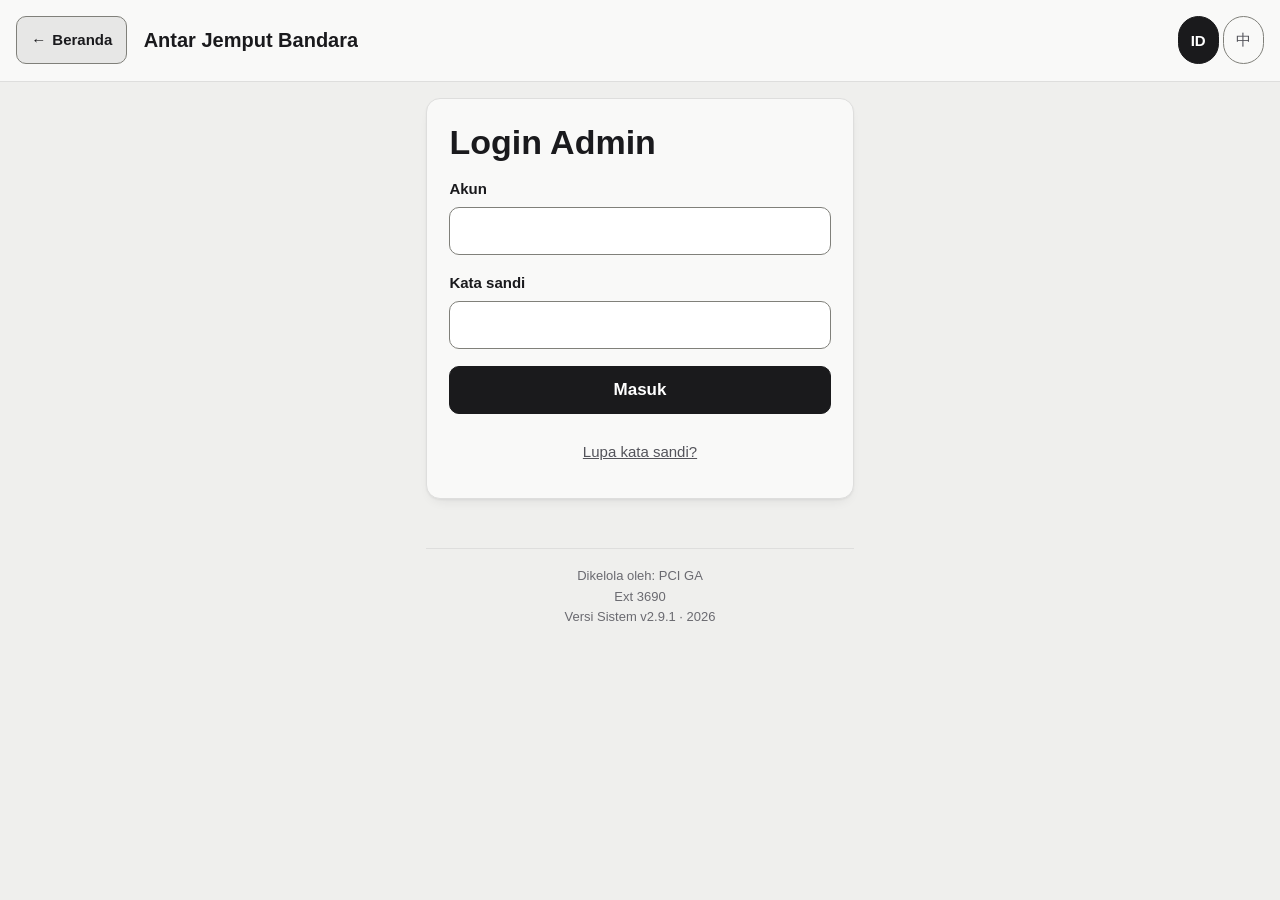
==== commit 71014d8b: "v2.9.1：修掉「搬遷 0 筆時下拉選單不會被換掉」 上線實跑的結果是「掃描 98 筆，會改 0 筆」——匯進來的資料本來就沒有舊的 「待定」與「已改期」，所以確實沒有東西要搬。  但重裝下拉選單原" ====
--- a/admin-accounts.html
+++ b/admin-accounts.html
@@ -6,13 +6,13 @@
 <meta name="theme-color" content="#EFEFED">
 <meta name="robots" content="noindex, nofollow">
 <!-- 圖示與主畫面設定的完整說明在 index.html 的 <head> -->
-<link rel="icon" href="favicon.svg?v=2.9" type="image/svg+xml">
-<link rel="apple-touch-icon" href="apple-touch-icon.png?v=2.9">
-<link rel="manifest" href="manifest.json?v=2.9">
+<link rel="icon" href="favicon.svg?v=2.9.1" type="image/svg+xml">
+<link rel="apple-touch-icon" href="apple-touch-icon.png?v=2.9.1">
+<link rel="manifest" href="manifest.json?v=2.9.1">
 <!-- CSS 還沒下載完之前先鋪底色，避免工廠 wifi 慢時先白閃一下 -->
 <style>html{background:#EFEFED}</style>
 <title>Kelola Akun — PCI Antar Jemput Bandara</title>
-<link rel="stylesheet" href="css/style.css?v=2.9">
+<link rel="stylesheet" href="css/style.css?v=2.9.1">
 </head>
 <body>
 
@@ -112,11 +112,11 @@
 
 </main>
 
-<script src="js/config.js?v=2.9"></script>
-<script src="js/i18n.js?v=2.9"></script>
-<script src="js/api.js?v=2.9"></script>
-<script src="js/admin-session.js?v=2.9"></script>
-<script src="js/admin-accounts.js?v=2.9"></script>
+<script src="js/config.js?v=2.9.1"></script>
+<script src="js/i18n.js?v=2.9.1"></script>
+<script src="js/api.js?v=2.9.1"></script>
+<script src="js/admin-session.js?v=2.9.1"></script>
+<script src="js/admin-accounts.js?v=2.9.1"></script>
 
 </body>
 </html>
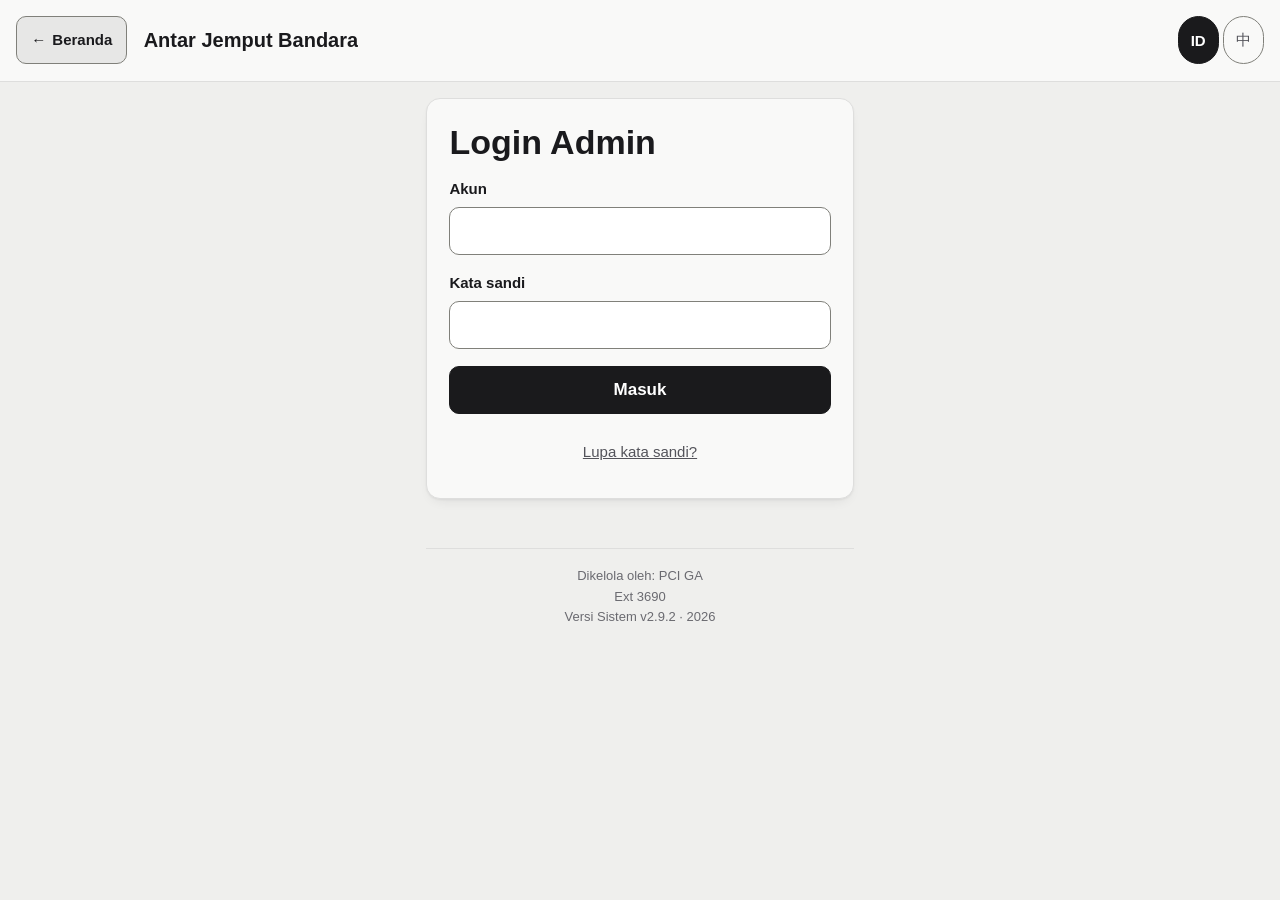
==== commit df08a5ba: "v2.9.2：使用者端一律顯示狀態徽章（含「已排定」） 使用者回報：查詢結果如果一切都備齊了，希望顯示「已排定」， 讓他知道需要的訊息都準備好了。  先前「已排定」是刻意不顯示的，想法是「它是預設值，" ====
--- a/admin-accounts.html
+++ b/admin-accounts.html
@@ -6,13 +6,13 @@
 <meta name="theme-color" content="#EFEFED">
 <meta name="robots" content="noindex, nofollow">
 <!-- 圖示與主畫面設定的完整說明在 index.html 的 <head> -->
-<link rel="icon" href="favicon.svg?v=2.9.1" type="image/svg+xml">
-<link rel="apple-touch-icon" href="apple-touch-icon.png?v=2.9.1">
-<link rel="manifest" href="manifest.json?v=2.9.1">
+<link rel="icon" href="favicon.svg?v=2.9.2" type="image/svg+xml">
+<link rel="apple-touch-icon" href="apple-touch-icon.png?v=2.9.2">
+<link rel="manifest" href="manifest.json?v=2.9.2">
 <!-- CSS 還沒下載完之前先鋪底色，避免工廠 wifi 慢時先白閃一下 -->
 <style>html{background:#EFEFED}</style>
 <title>Kelola Akun — PCI Antar Jemput Bandara</title>
-<link rel="stylesheet" href="css/style.css?v=2.9.1">
+<link rel="stylesheet" href="css/style.css?v=2.9.2">
 </head>
 <body>
 
@@ -112,11 +112,11 @@
 
 </main>
 
-<script src="js/config.js?v=2.9.1"></script>
-<script src="js/i18n.js?v=2.9.1"></script>
-<script src="js/api.js?v=2.9.1"></script>
-<script src="js/admin-session.js?v=2.9.1"></script>
-<script src="js/admin-accounts.js?v=2.9.1"></script>
+<script src="js/config.js?v=2.9.2"></script>
+<script src="js/i18n.js?v=2.9.2"></script>
+<script src="js/api.js?v=2.9.2"></script>
+<script src="js/admin-session.js?v=2.9.2"></script>
+<script src="js/admin-accounts.js?v=2.9.2"></script>
 
 </body>
 </html>
--- a/css/style.css
+++ b/css/style.css
@@ -589,10 +589,17 @@
   margin-left: auto;
 }
 
+/* ⚠️ **五個狀態每一個都要有一條規則。** 少寫一個不會報錯，
+   那顆徽章只會變成沒有顏色的灰框——在一整排彩色徽章裡看起來像壞掉，
+   而且完全看不出是「漏寫樣式」還是「本來就長這樣」。
+   加新狀態時，Config.js 的 LIST_STATUS 與這裡要一起改。 */
+.badge--scheduled { color: var(--ok);     background: var(--ok-bg);     border-color: var(--ok-border); }
 .badge--done      { color: var(--text-muted); background: var(--surface-alt); border-color: var(--border-strong); }
-.badge--postponed { color: var(--warn);   background: var(--warn-bg);   border-color: var(--warn-border); }
+.badge--incomplete{ color: var(--warn);   background: var(--warn-bg);   border-color: var(--warn-border); }
 .badge--pending   { color: var(--warn);   background: var(--warn-bg);   border-color: var(--warn-border); }
 .badge--cancelled { color: var(--danger); background: var(--danger-bg); border-color: var(--danger-border); }
+/* v2.9 起退役，但搬遷刻意不動的那些列還帶著它 */
+.badge--postponed { color: var(--warn);   background: var(--warn-bg);   border-color: var(--warn-border); }
 
 .booking-name {
   font-weight: 600;
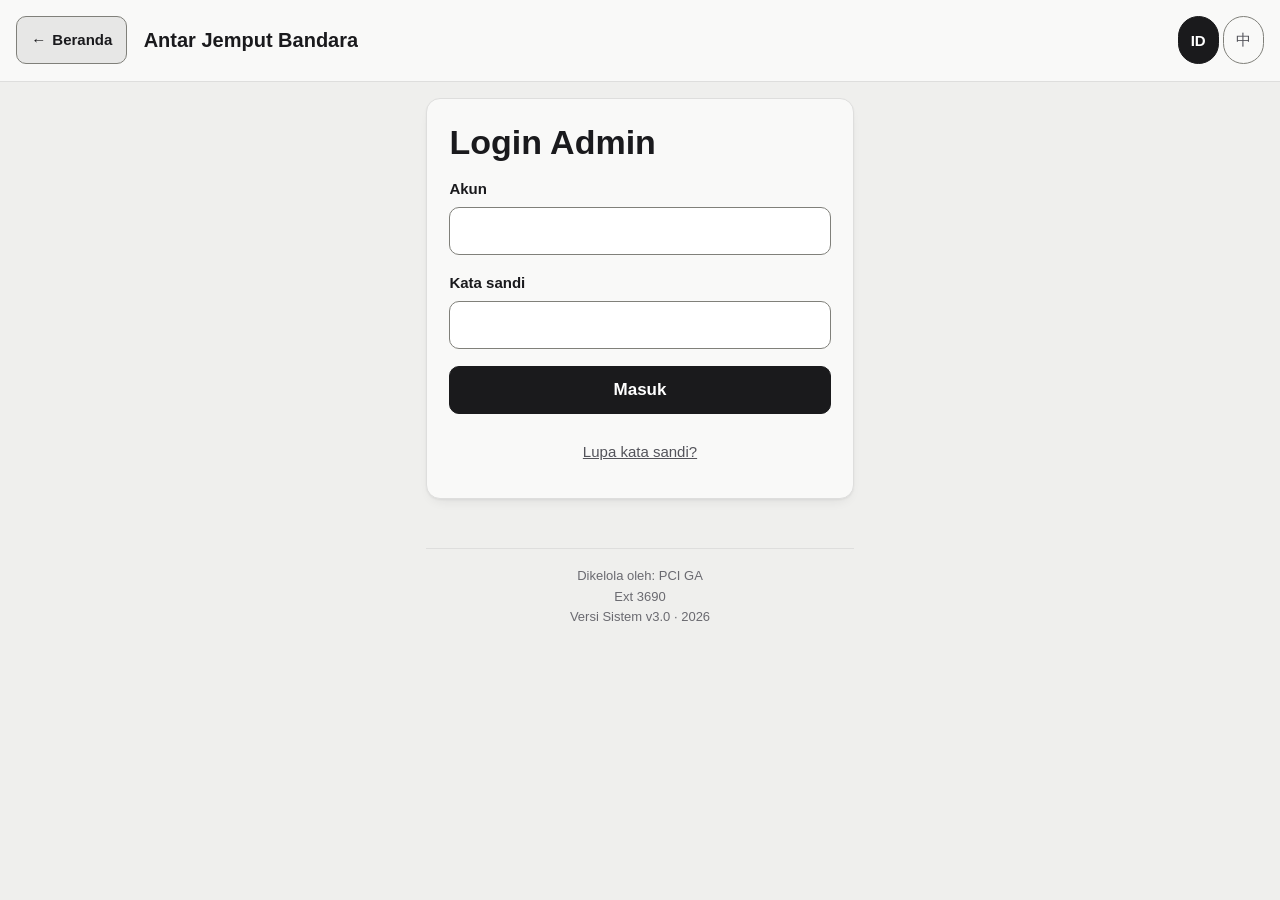
==== commit c7f0c5e2: "v3.0：階段 2d（上半）——管理者能在 app 上修改與刪除 app 第一次能改動真實資料。班表列表按「修改」開一張蓋滿整頁的表單， 改完存檔或直接刪掉那一筆。跨週改日期會自動把那一列搬到對的週分" ====
--- a/admin-accounts.html
+++ b/admin-accounts.html
@@ -6,13 +6,13 @@
 <meta name="theme-color" content="#EFEFED">
 <meta name="robots" content="noindex, nofollow">
 <!-- 圖示與主畫面設定的完整說明在 index.html 的 <head> -->
-<link rel="icon" href="favicon.svg?v=2.9.2" type="image/svg+xml">
-<link rel="apple-touch-icon" href="apple-touch-icon.png?v=2.9.2">
-<link rel="manifest" href="manifest.json?v=2.9.2">
+<link rel="icon" href="favicon.svg?v=3.0" type="image/svg+xml">
+<link rel="apple-touch-icon" href="apple-touch-icon.png?v=3.0">
+<link rel="manifest" href="manifest.json?v=3.0">
 <!-- CSS 還沒下載完之前先鋪底色，避免工廠 wifi 慢時先白閃一下 -->
 <style>html{background:#EFEFED}</style>
 <title>Kelola Akun — PCI Antar Jemput Bandara</title>
-<link rel="stylesheet" href="css/style.css?v=2.9.2">
+<link rel="stylesheet" href="css/style.css?v=3.0">
 </head>
 <body>
 
@@ -112,11 +112,11 @@
 
 </main>
 
-<script src="js/config.js?v=2.9.2"></script>
-<script src="js/i18n.js?v=2.9.2"></script>
-<script src="js/api.js?v=2.9.2"></script>
-<script src="js/admin-session.js?v=2.9.2"></script>
-<script src="js/admin-accounts.js?v=2.9.2"></script>
+<script src="js/config.js?v=3.0"></script>
+<script src="js/i18n.js?v=3.0"></script>
+<script src="js/api.js?v=3.0"></script>
+<script src="js/admin-session.js?v=3.0"></script>
+<script src="js/admin-accounts.js?v=3.0"></script>
 
 </body>
 </html>
--- a/css/style.css
+++ b/css/style.css
@@ -1093,6 +1093,118 @@
 }
 
 
+/* ===== 修改表單（v3.0）=====
+   蓋滿整個畫面的表單。
+
+   ⚠️ 為什麼蓋滿整頁而不是插在列表中間：手機上如果讓表單擠在兩筆資料之間，
+      管理者一邊捲動一邊填，很容易填到一半就滑走了，而且不知道自己在改哪一筆。
+
+   ⚠️ 用 position: fixed ＋ 自己捲（overflow-y: auto），不是靠 body 捲。
+      配合 body.noscroll——不鎖住背後的話，手指在表單邊緣一滑，
+      捲的是後面那張長長的列表，看起來像表單自己跳掉了。 */
+.sheetwrap {
+  position: fixed;
+  inset: 0;
+  z-index: 60;
+  display: flex;
+  align-items: flex-end;               /* 手機：從底部長出來，拇指構得到 */
+  justify-content: center;
+  background: rgba(0, 0, 0, .45);
+}
+
+.sheetbox {
+  display: flex;
+  flex-direction: column;
+  width: 100%;
+  max-width: 640px;
+  max-height: 92vh;
+  background: var(--surface);
+  border-radius: var(--radius-lg) var(--radius-lg) 0 0;
+  box-shadow: var(--lift-2);
+}
+
+.sheethead {
+  display: flex;
+  align-items: center;
+  gap: 10px;
+  padding: 12px var(--gap);
+  border-bottom: 1px solid var(--border);
+}
+.sheethead h2 {
+  flex: 1 1 auto;
+  min-width: 0;                        /* 防禦規則第 3 條：flex 子元素要縮得下去 */
+  margin: 0;
+  font-size: var(--fs-lg);
+  overflow: hidden;
+  text-overflow: ellipsis;
+  white-space: nowrap;
+}
+
+.iconbtn {
+  flex: 0 0 auto;
+  width: var(--tap-min);
+  min-height: var(--tap-min);
+  border: 1px solid var(--border-input);
+  border-radius: var(--radius-sm);
+  background: var(--surface);
+  color: var(--text);
+  font-size: 16px;
+  cursor: pointer;
+}
+
+/* ⚠️ 這裡才是會捲的那一層，不是整個視窗 */
+.sheetbody {
+  flex: 1 1 auto;
+  overflow-y: auto;
+  -webkit-overflow-scrolling: touch;
+  padding: var(--gap);
+}
+
+/* 兩欄並排。⚠️ min-width: 0 一定要有——沒有的話長 email 會把格子撐開，
+   兩欄變成一欄還橫向捲動（防禦規則第 3 條） */
+.field2 { display: flex; gap: 10px; }
+.field2 > .field { flex: 1 1 0; min-width: 0; }
+
+.formsec {
+  margin: 18px 0 10px;
+  padding-top: 14px;
+  border-top: 1px solid var(--border);
+  font-size: var(--fs-body);
+  font-weight: 700;
+}
+
+.formhint {
+  margin: 0 0 12px;
+  color: var(--text-muted);
+  font-size: var(--fs-sm);
+  line-height: 1.5;
+}
+
+.sheetfoot {
+  display: flex;
+  gap: 10px;
+  margin-top: 18px;
+  padding-top: 14px;
+  border-top: 1px solid var(--border);
+}
+.sheetfoot .btn { flex: 1 1 0; min-width: 0; }
+
+/* 刪除是不可復原的動作，顏色要跟其他按鈕分得出來 */
+.btn--danger {
+  background: var(--danger);
+  border-color: var(--danger);
+  color: #fff;
+}
+
+/* 表單打開時鎖住背後的頁面 */
+.noscroll { overflow: hidden; }
+
+/* 桌機：置中的對話框，四角都圓 */
+@media screen and (min-width: 761px) {
+  .sheetwrap { align-items: center; }
+  .sheetbox { border-radius: var(--radius-lg); max-height: 88vh; }
+}
+
 /* ===== 逾期未處理（v2.9）=====
    日期已經過了，狀態卻還停在「待定」或「待改期」——代表有一件事被忘記了。
 
@@ -1186,7 +1298,7 @@
     --gap: 10px; --pad-card: 12px; --sec-gap: 18px;
   }
   body { background: #fff; }
-  .topbar, .tabs, .btn, .foot, .idlebar { display: none; }
+  .topbar, .tabs, .btn, .foot, .idlebar, .sheetwrap { display: none; }
   .booking { break-inside: avoid; box-shadow: none; }
 
   /* 班表列表：印出來就是一張純表格。
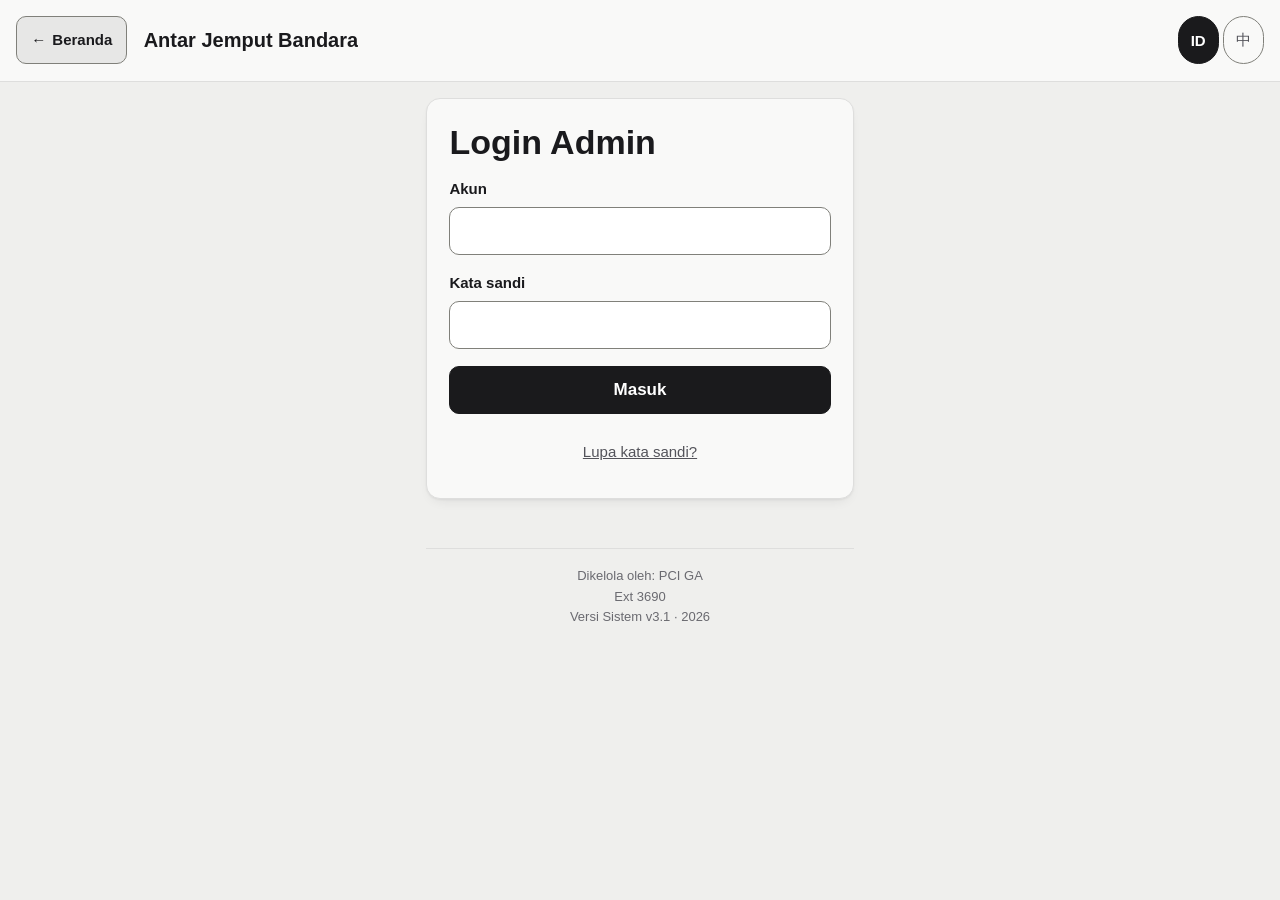
==== commit e7612549: "v3.1：修掉 v3.0 的索引重建回歸、首頁主要入口改深色、桌機表格 8 欄併 6 欄 一、v3.0 的效能回歸（使用者反映「載入明顯變慢」）  先實測：載入路徑本身沒有變慢。兩趟 API 仍然並行" ====
--- a/admin-accounts.html
+++ b/admin-accounts.html
@@ -6,13 +6,13 @@
 <meta name="theme-color" content="#EFEFED">
 <meta name="robots" content="noindex, nofollow">
 <!-- 圖示與主畫面設定的完整說明在 index.html 的 <head> -->
-<link rel="icon" href="favicon.svg?v=3.0" type="image/svg+xml">
-<link rel="apple-touch-icon" href="apple-touch-icon.png?v=3.0">
-<link rel="manifest" href="manifest.json?v=3.0">
+<link rel="icon" href="favicon.svg?v=3.1" type="image/svg+xml">
+<link rel="apple-touch-icon" href="apple-touch-icon.png?v=3.1">
+<link rel="manifest" href="manifest.json?v=3.1">
 <!-- CSS 還沒下載完之前先鋪底色，避免工廠 wifi 慢時先白閃一下 -->
 <style>html{background:#EFEFED}</style>
 <title>Kelola Akun — PCI Antar Jemput Bandara</title>
-<link rel="stylesheet" href="css/style.css?v=3.0">
+<link rel="stylesheet" href="css/style.css?v=3.1">
 </head>
 <body>
 
@@ -112,11 +112,11 @@
 
 </main>
 
-<script src="js/config.js?v=3.0"></script>
-<script src="js/i18n.js?v=3.0"></script>
-<script src="js/api.js?v=3.0"></script>
-<script src="js/admin-session.js?v=3.0"></script>
-<script src="js/admin-accounts.js?v=3.0"></script>
+<script src="js/config.js?v=3.1"></script>
+<script src="js/i18n.js?v=3.1"></script>
+<script src="js/api.js?v=3.1"></script>
+<script src="js/admin-session.js?v=3.1"></script>
+<script src="js/admin-accounts.js?v=3.1"></script>
 
 </body>
 </html>
--- a/css/style.css
+++ b/css/style.css
@@ -408,6 +408,36 @@
   color: var(--text-muted);
   font-size: var(--fs-sm);
 }
+
+/* ⚠️ **這一段一定要放在上面 .entry .entry-* 的基本宣告之後。**
+   `.entry--primary .entry-note` 跟 `.entry .entry-note` 的權重完全一樣（0,2,0），
+   權重一樣時是「檔案後面的贏」。寫在前面的話，深色底上的文字顏色會被
+   基本規則的淺灰蓋回去——畫面照樣畫出來、沒有任何錯誤訊息，
+   只是那幾行字在黑底上讀不出來。
+   ⚠️ 這個坑本專案已經踩到第三次（v2.7 的 .chips、v2.9 的 .statline--alert）。
+      **新增 modifier class 時先問一句：它要覆蓋的那條寫在哪裡？** */
+/* 首頁的主要入口：黑底白字（v3.1，使用者要求）。
+
+   為什麼只有這一格：來這個網站的人有九成以上是一般同仁，
+   「查詢我的行程」是他們唯一要按的東西。兩格長得一樣的話，
+   第一次來的人得先讀完兩格才知道該按哪個。
+
+   ⚠️ 底色一變，**裡面每一個文字顏色都要跟著換**。
+      說明、清單、下面那條限制原本都是 --text-muted（淺灰），
+      那是給白底用的——留在黑底上會變成「看得到有字、但讀不出來」。
+      這種錯不會報錯，而且在開發者的大螢幕上勉強看得到，
+      到了工廠的手機上就完全讀不了。 */
+.entry--primary {
+  background: var(--action);
+  border-color: var(--action);
+}
+.entry--primary .entry-title { color: var(--surface); }
+.entry--primary .entry-desc,
+.entry--primary .entry-list,
+.entry--primary .entry-note { color: rgba(255, 255, 255, .82); }
+/* 圓點原本是 --action（近黑），在黑底上會整個消失 */
+.entry--primary .entry-list li::marker { color: rgba(255, 255, 255, .55); }
+.entry--primary .entry-note { border-top-color: rgba(255, 255, 255, .22); }
 
 
 /* ===== 表單 ===== */
@@ -1033,7 +1063,49 @@
 @media screen and (min-width: 761px) {
   /* 表頭跟著捲動黏在上面。一次看 50 筆時，捲到一半就忘了哪一欄是什麼 */
   .dtable thead th { position: sticky; top: 0; z-index: 1; }
-}
+
+  /* ── 桌機的字級與留白（v3.1，使用者反映「太多空白沒用到」）──
+     17px / 10px 12px 是給手機卡片用的尺寸，搬到桌機表格上就太鬆。
+     ⚠️ 只在這個斷點裡調，手機那邊一個字都不能動——
+        手機上要的是「戴手套點得到」，桌機上要的是「一眼掃得完」，
+        這兩件事的最佳解本來就不一樣。 */
+  .dtable td, .dtable thead th { padding: 7px 10px; font-size: 15px; }
+  .dtable thead th { font-size: 13px; }
+
+  /* 這幾欄不折行。折行正是先前「留白很多、每一列卻很高」的來源：
+     欄位被擠窄 → 內容折成兩行 → 列高加倍 → 其他欄多出來的空白更明顯 */
+  .dtable td[data-label] { white-space: nowrap; }
+  .dtable td.cell-act, .dtable .cellmain, .dtable .cellstat { white-space: normal; }
+}
+
+/* ── 日期＋姓名 同一格（v3.1）──
+   ⚠️ 這一段**沒有包在媒體查詢裡**，手機卡片也用同一份 markup。
+      桌機上是並排一行，手機上放不下就靠 flex-wrap 自己折到第二行。 */
+.cellmain {
+  display: flex;
+  align-items: baseline;
+  flex-wrap: wrap;
+  gap: 4px 12px;
+  min-width: 0;                        /* 防禦規則第 3 條 */
+}
+.rdate {
+  font-weight: 700;
+  white-space: nowrap;
+  font-variant-numeric: tabular-nums;  /* 數字等寬，日期上下對得齊 */
+}
+.rname { min-width: 0; }
+/* ⚠️ .badge 預設 margin-left:auto（卡片版要它靠右）。在這一格裡要取消，
+   不然「有需求」會被推到欄位最右邊，跟姓名之間空一大段，看起來像另一欄 */
+.cellmain .badge { margin-left: 0; }
+
+/* ── 狀態＋接／送 同一格，上下疊（v3.1）── */
+.cellstat {
+  display: flex;
+  flex-direction: column;
+  align-items: flex-start;
+  gap: 5px;
+}
+.cellstat .badge, .cellstat .booking-arah { margin-left: 0; white-space: nowrap; }
 
 /* ⚠️ 一定要寫 screen。少了它，A4 扣掉邊界約 703px 會誤觸發，
    列印出來變成一張一張的卡片而不是表格。 */
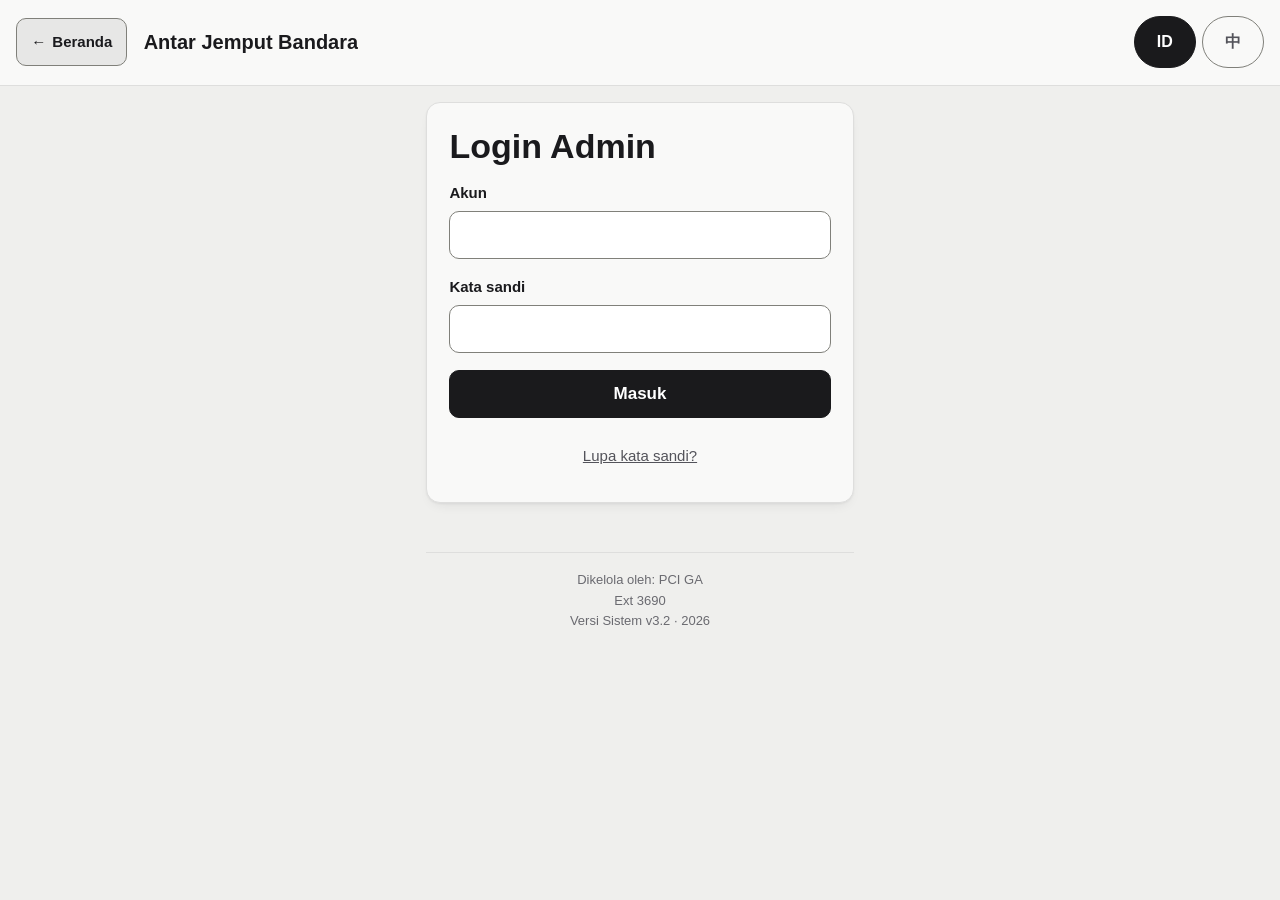
==== commit 40df5c52: "v3.2：首頁視覺調整、新增「怎麼使用？」說明頁 使用者在 1920x1200 桌機上測 v3.1 之後的回饋。先量了現況：橫向只用掉 760px（兩側各空 580px，內容只佔 40%），直向 73" ====
--- a/admin-accounts.html
+++ b/admin-accounts.html
@@ -6,13 +6,13 @@
 <meta name="theme-color" content="#EFEFED">
 <meta name="robots" content="noindex, nofollow">
 <!-- 圖示與主畫面設定的完整說明在 index.html 的 <head> -->
-<link rel="icon" href="favicon.svg?v=3.1" type="image/svg+xml">
-<link rel="apple-touch-icon" href="apple-touch-icon.png?v=3.1">
-<link rel="manifest" href="manifest.json?v=3.1">
+<link rel="icon" href="favicon.svg?v=3.2" type="image/svg+xml">
+<link rel="apple-touch-icon" href="apple-touch-icon.png?v=3.2">
+<link rel="manifest" href="manifest.json?v=3.2">
 <!-- CSS 還沒下載完之前先鋪底色，避免工廠 wifi 慢時先白閃一下 -->
 <style>html{background:#EFEFED}</style>
 <title>Kelola Akun — PCI Antar Jemput Bandara</title>
-<link rel="stylesheet" href="css/style.css?v=3.1">
+<link rel="stylesheet" href="css/style.css?v=3.2">
 </head>
 <body>
 
@@ -112,11 +112,11 @@
 
 </main>
 
-<script src="js/config.js?v=3.1"></script>
-<script src="js/i18n.js?v=3.1"></script>
-<script src="js/api.js?v=3.1"></script>
-<script src="js/admin-session.js?v=3.1"></script>
-<script src="js/admin-accounts.js?v=3.1"></script>
+<script src="js/config.js?v=3.2"></script>
+<script src="js/i18n.js?v=3.2"></script>
+<script src="js/api.js?v=3.2"></script>
+<script src="js/admin-session.js?v=3.2"></script>
+<script src="js/admin-accounts.js?v=3.2"></script>
 
 </body>
 </html>
--- a/css/style.css
+++ b/css/style.css
@@ -146,6 +146,10 @@
   padding: var(--gap);
 }
 
+/* 桌機把內容放寬（v3.2）。1920px 上原本只用掉 40% 的寬度，兩側各空 580px。
+   ⚠️ 不是拉滿——一行超過約 90 個字就難讀了。960px 是「用得夠多、又還讀得順」。 */
+@media screen and (min-width: 761px) { .wrap { max-width: 960px; } }
+
 /* 登入這種只有一欄表單的頁面，寬度收窄比較好讀 */
 .wrap--narrow { max-width: 460px; }
 
@@ -187,12 +191,15 @@
 .wordmark {
   display: inline-flex;
   align-items: baseline;
-  gap: 4px;
+  gap: 5px;
   flex: 0 0 auto;                  /* 標誌不可以被壓縮，要縮的是標題 */
+  /* 在這裡定一次字級，底下的 b / i 都用 em 相對它——
+     這樣位移量會跟著字級一起縮放（見下方 .wordmark i 的說明） */
+  font-size: var(--fs-lg);
 }
 
 .wordmark b {
-  font-size: var(--fs-lg);
+  font-size: 1em;
   font-weight: 800;
   letter-spacing: .02em;
   color: var(--text);
@@ -200,15 +207,34 @@
 
 /* ⚠️ <i> 只是拿來把 GA 分出來，不是要斜體，所以要關掉 font-style。
       白字黑底的小方塊跟 favicon 的圓角黑底是同一個形狀語言。 */
+/* GA：小一號、細字、等寬字體，**上緣對齊 PCI**（v3.2，使用者要求）。
+ *
+ * ⚠️ 位移量**一定要用 em，不可以寫死 px**。
+ *    --fs-lg 是 clamp(17px … 20px)，會隨視窗寬度變——寫死 5px 的話
+ *    桌機對得剛好，手機上就歪掉，而且沒有人會注意到。
+ *
+ * 算法（用 canvas 的 actualBoundingBoxAscent 實測出來的）：
+ *    PCI 大寫高 = 0.70 × 字級；GA（等寬字）= 0.75 × 字級
+ *    GA 設成 0.6em → 要往上推 (0.70 − 0.75 × 0.6) = 0.25 個 PCI 字級
+ *                            = 0.25 / 0.6 = 0.42 個 GA 字級
+ *    所以 top: -.42em（em 相對 GA 自己的字級）。
+ *    實測 1920px 推 5.04px、390px 推 4.43px，兩邊都對齊。
+ *
+ * ⚠️ 用 position 不用 margin：margin 會把後面的「機場接送系統」一起推歪。
+ *
+ * ⚠️ 字型用等寬字而不是載外部字型：這個專案是零建置流程，
+ *    載 Google Fonts 要多一次網路請求，工廠 wifi 上會先閃一下沒字型的樣子。
+ *    等寬字每一台裝置都有，跟 PCI 的無襯線體差異也夠明顯。
+ */
 .wordmark i {
   font-style: normal;
-  font-size: 12px;
-  font-weight: 700;
-  letter-spacing: .06em;
-  color: var(--surface);
-  background: var(--action);
-  padding: 3px 5px;
-  border-radius: 5px;
+  font-size: .6em;
+  font-weight: 400;
+  font-family: ui-monospace, "SF Mono", Menlo, Consolas, monospace;
+  position: relative;
+  top: -.42em;
+  letter-spacing: .12em;
+  color: var(--text-muted);
 }
 
 .topbar .brand {
@@ -347,6 +373,20 @@
   cursor: pointer;
 }
 
+/* 桌機加大（v3.2，使用者要求）。
+   ⚠️ **只加大桌機。** 手機維持 48px（--tap-min）——那是「戴手套點得到」的
+      下限，再加大會把標題擠出畫面（v2.4 踩過的那個頂列 bug）。 */
+@media screen and (min-width: 761px) {
+  .lang { gap: 6px; }
+  .lang button {
+    min-height: 52px;
+    padding: 0 22px;
+    font-size: 16px;
+    font-weight: 600;
+    border-width: 1.5px;
+  }
+}
+
 .lang button[aria-pressed="true"] {
   background: var(--action);
   border-color: var(--action);
@@ -382,6 +422,23 @@
   box-shadow: var(--lift-1);
 }
 
+/* 內容在左、箭頭在右（v3.2）。右邊那塊空白就有東西了。 */
+.entry { display: flex; align-items: center; gap: var(--pad-card); }
+.entry .entry-body { flex: 1 1 auto; min-width: 0; }   /* 防禦規則第 3 條 */
+
+/* 細箭頭（v3.2，使用者提供參考圖）。
+   ⚠️ 它不是裝飾，是「按這裡會前往」的指示——**手機也要有**，只是小一點。
+      先前想過放飛機／鑰匙那種大圖示，但那會把手機的文字擠窄、折行變多。 */
+.entry .entry-icon {
+  flex: 0 0 auto;
+  width: 30px;
+  height: 30px;
+  color: var(--text-muted);
+  transition: transform .15s;
+}
+.entry .entry-icon svg { width: 100%; height: 100%; display: block; }
+.entry:hover .entry-icon { transform: translateX(4px); }
+
 .entry:hover { box-shadow: var(--lift-2); }
 .entry .entry-title { font-size: var(--fs-lg); font-weight: 700; }
 .entry .entry-desc { color: var(--text-muted); font-size: var(--fs-sm); }
@@ -402,8 +459,10 @@
 /* 「只查得到今天以後」這一條。它是**限制**不是功能，所以跟上面的清單
    分開、用不同的顏色——混在清單裡的話會被當成第四項功能讀過去。 */
 .entry .entry-note {
-  margin-top: 10px;
-  padding-top: 8px;
+  /* ⚠️ 加強這條線靠的是**間距**，不是線本身。
+     貼太近的話它會被上下的文字「吃掉」，拉開之後同一條線就明顯了。 */
+  margin-top: 18px;
+  padding-top: 16px;
   border-top: 1px solid var(--border);
   color: var(--text-muted);
   font-size: var(--fs-sm);
@@ -437,7 +496,110 @@
 .entry--primary .entry-note { color: rgba(255, 255, 255, .82); }
 /* 圓點原本是 --action（近黑），在黑底上會整個消失 */
 .entry--primary .entry-list li::marker { color: rgba(255, 255, 255, .55); }
-.entry--primary .entry-note { border-top-color: rgba(255, 255, 255, .22); }
+/* .22 在深色底上幾乎看不見（使用者反映）。提到 .40 才讀得出來 */
+.entry--primary .entry-note { border-top-color: rgba(255, 255, 255, .40); }
+/* ⚠️ 箭頭用 currentColor 畫，在深色卡片裡會繼承到近黑的文字色——
+   等於把它畫在黑底上，完全看不見而且不會報錯。深色卡片一定要單獨指定。 */
+.entry--primary .entry-icon { color: rgba(255, 255, 255, .70); }
+
+/* 桌機把字級與內距放大（v3.2，使用者反映「字體偏小」）。
+   ⚠️ 只動桌機。手機上 15px 是刻意的，改大會讓折行變多。 */
+@media screen and (min-width: 761px) {
+  .entry { padding: 30px; }
+  .entry .entry-title { font-size: 26px; }
+  .entry .entry-desc,
+  .entry .entry-list,
+  .entry .entry-note { font-size: 17px; }
+}
+
+
+/* ===== 操作說明入口與說明頁（v3.2）===== */
+
+/* 「怎麼使用？」——輕量連結，不是第三張卡片。
+   ⚠️ 兩張卡片的份量差異（近黑實心 vs 淺色平面）是為了讓人兩秒內決定要按哪個。
+      做成第三張同等份量的卡片會把這個層次打散。作法沿用員工餐廳系統。 */
+.menu-help {
+  display: flex;
+  align-items: center;
+  justify-content: center;
+  gap: 8px;
+  min-height: var(--tap-min);        /* 它是連結，一樣要點得到 */
+  margin: 4px 0 var(--gap);
+  color: var(--text-muted);
+  font-size: var(--fs-sm);
+  text-decoration: none;
+}
+.menu-help:hover { color: var(--text); text-decoration: underline; }
+.menu-help-icon { width: 20px; height: 20px; flex: 0 0 auto; }
+
+/* 說明頁的四個步驟。編號在左、內容在右 */
+.lead {
+  margin: 0 0 var(--sec-gap);
+  color: var(--text-muted);
+  font-size: var(--fs-body);
+}
+
+.step {
+  display: flex;
+  gap: 14px;
+  padding: var(--pad-card);
+  margin-bottom: var(--gap);
+  background: var(--surface);
+  border: 1px solid var(--border);
+  border-radius: var(--radius-lg);
+}
+.step-no {
+  flex: 0 0 auto;
+  display: flex;
+  align-items: center;
+  justify-content: center;
+  width: 30px;
+  height: 30px;
+  border-radius: 50%;
+  background: var(--action);
+  color: var(--surface);
+  font-weight: 700;
+  font-size: var(--fs-sm);
+}
+.step-body { flex: 1 1 auto; min-width: 0; }   /* 防禦規則第 3 條 */
+.step-body h2 { font-size: var(--fs-lg); margin: 2px 0 .5em; }
+.step-body h3 { font-size: var(--fs-body); margin: 1.2em 0 .4em; }
+.step-body p { margin: 0 0 .8em; }
+.step-body p:last-child { margin-bottom: 0; }
+.step-body .entry-list { margin-top: 0; }
+
+/* 提示框（打到 @ 前面就好）與警告框（凌晨航班）。
+   ⚠️ 兩者顏色不同是刻意的：一個是「這樣比較方便」，
+      另一個是「不照做會錯過車」。同一種顏色會讓後者被當成前者讀過去。 */
+.hintbox, .warnbox {
+  padding: 10px 14px;
+  border-radius: var(--radius-sm);
+  border: 1px solid;
+  font-size: var(--fs-sm);
+  line-height: 1.55;
+}
+.hintbox { background: var(--info-bg);  border-color: var(--info-border);  color: var(--info); }
+.warnbox { background: var(--warn-bg);  border-color: var(--warn-border);  color: var(--warn); font-weight: 600; }
+
+/* 狀態對照表。徽章一欄、說明一欄 */
+.statusdoc {
+  display: grid;
+  grid-template-columns: auto 1fr;
+  gap: 10px 14px;
+  align-items: start;
+  margin: 0 0 .8em;
+}
+.statusdoc dt { min-width: 0; }
+/* ⚠️ .badge 預設 margin-left:auto（列表卡片要它靠右）。在這裡要取消，
+   不然徽章會被推到欄位最右邊，跟右邊的說明文字黏在一起 */
+.statusdoc dt .badge { margin-left: 0; white-space: nowrap; }
+.statusdoc dd { margin: 0; min-width: 0; font-size: var(--fs-sm); line-height: 1.55; }
+
+@media screen and (max-width: 420px) {
+  /* 窄螢幕：徽章與說明改成上下排，兩欄各自都太窄的話反而難讀 */
+  .statusdoc { grid-template-columns: 1fr; gap: 4px; }
+  .statusdoc dd { margin-bottom: 10px; }
+}
 
 
 /* ===== 表單 ===== */
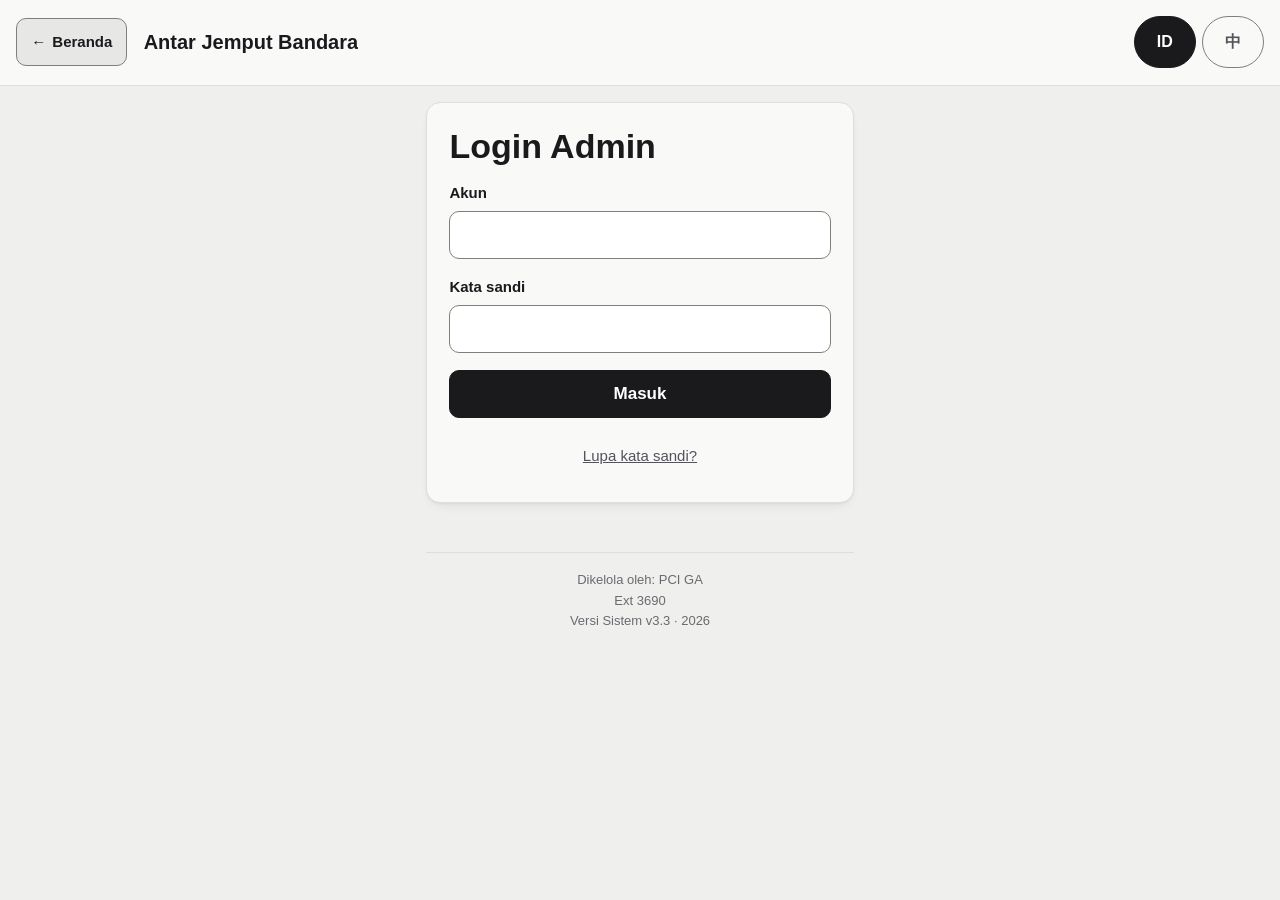
==== commit 503d3753: "v3.3：管理端班表列表改版（比照員工餐廳版面） 使用者要求「操作模式、版面設計比照員工餐廳系統」。先量了現況： 390px 手機上篩選區塊高 902px（螢幕只有 844px），第一筆資料在 y=1" ====
--- a/admin-accounts.html
+++ b/admin-accounts.html
@@ -6,13 +6,13 @@
 <meta name="theme-color" content="#EFEFED">
 <meta name="robots" content="noindex, nofollow">
 <!-- 圖示與主畫面設定的完整說明在 index.html 的 <head> -->
-<link rel="icon" href="favicon.svg?v=3.2" type="image/svg+xml">
-<link rel="apple-touch-icon" href="apple-touch-icon.png?v=3.2">
-<link rel="manifest" href="manifest.json?v=3.2">
+<link rel="icon" href="favicon.svg?v=3.3" type="image/svg+xml">
+<link rel="apple-touch-icon" href="apple-touch-icon.png?v=3.3">
+<link rel="manifest" href="manifest.json?v=3.3">
 <!-- CSS 還沒下載完之前先鋪底色，避免工廠 wifi 慢時先白閃一下 -->
 <style>html{background:#EFEFED}</style>
 <title>Kelola Akun — PCI Antar Jemput Bandara</title>
-<link rel="stylesheet" href="css/style.css?v=3.2">
+<link rel="stylesheet" href="css/style.css?v=3.3">
 </head>
 <body>
 
@@ -112,11 +112,11 @@
 
 </main>
 
-<script src="js/config.js?v=3.2"></script>
-<script src="js/i18n.js?v=3.2"></script>
-<script src="js/api.js?v=3.2"></script>
-<script src="js/admin-session.js?v=3.2"></script>
-<script src="js/admin-accounts.js?v=3.2"></script>
+<script src="js/config.js?v=3.3"></script>
+<script src="js/i18n.js?v=3.3"></script>
+<script src="js/api.js?v=3.3"></script>
+<script src="js/admin-session.js?v=3.3"></script>
+<script src="js/admin-accounts.js?v=3.3"></script>
 
 </body>
 </html>
--- a/css/style.css
+++ b/css/style.css
@@ -1097,8 +1097,6 @@
     line-height: 1.25;
   }
 
-  /* 見上方 #toggleMore 的說明——窄螢幕拉成整條，與狀態格線明顯分開 */
-  #toggleMore { width: 100%; }
 }
 
 /* ⚠️ 選中的狀態不能只靠顏色深淺——工廠的光線下看不出來。
@@ -1109,14 +1107,6 @@
   color: #fff;
   font-weight: 600;
 }
-
-/* 「Filter lain 其他篩選」那一顆。
- *
- * ⚠️ 它**不是狀態選項**，是「展開更多篩選」的開關。但它跟狀態那排
- *    用同一個 .chip 樣式、又緊貼在下面，使用者實際上把它
- *    **數成了狀態的第 7 顆按鈕**（v2.7 回報）。
- *    拉開間距、窄螢幕拉成整條，讓它一眼就看得出是另一件事。 */
-#toggleMore { margin-top: 14px; }
 
 .sep {
   border: 0;
@@ -1439,6 +1429,188 @@
   .sheetbox { border-radius: var(--radius-lg); max-height: 88vh; }
 }
 
+/* ===== 管理端版面（v3.3，比照員工餐廳系統）=====
+
+   ⚠️ 這一版解決的是一個量出來的問題：改版前手機上篩選區佔 902px，
+      而螢幕只有 844px——**第一筆資料在 y=1162，要捲 1.4 個螢幕才看得到**。
+      改版後第一筆在 y=535，一開螢幕就有資料。 */
+
+/* 登入者資訊列：導覽 ＋ 姓名／角色 ＋ 登出，併成一條 */
+.adminbar {
+  display: flex;
+  align-items: center;
+  gap: 10px;
+  flex-wrap: wrap;
+  padding: 8px var(--gap);
+  background: var(--surface-alt);
+  border-bottom: 1px solid var(--border);
+}
+/* ⚠️ 導覽列搬進 .adminbar 之後就不該再有自己的底色與邊框，
+   不然會變成「一條裡面又有一條」 */
+.adminbar .adminnav {
+  background: none;
+  border: 0;
+  padding: 0;
+  flex: 1 1 auto;
+  min-width: 0;                        /* 防禦規則第 3 條 */
+}
+.adminbar-who {
+  display: flex;
+  align-items: center;
+  gap: 8px;
+  flex: 0 0 auto;
+  font-size: var(--fs-sm);
+  color: var(--text-muted);
+}
+.adminbar-who .badge { margin-left: 0; }   /* .badge 預設 margin-left:auto */
+.adminbar-out {
+  /* ⚠️ 一律用 --tap-min，不要自己寫一個比較小的數字。
+     v3.3 這裡原本寫死 36px，三個寬度的點擊目標檢查同時變紅——
+     管理者是在手機上、有時戴著手套操作的。 */
+  min-height: var(--tap-min);
+  padding: 0 12px;
+  border: 1px solid var(--border-input);
+  border-radius: var(--radius-sm);
+  background: var(--surface);
+  color: var(--text);
+  font-size: var(--fs-xs);
+  font-family: inherit;
+  cursor: pointer;
+}
+
+/* 檢視範圍：一條可點的 bar，取代原本 902px 的日期區塊 */
+.periodbar {
+  display: flex;
+  align-items: center;
+  gap: 10px;
+  width: 100%;
+  min-height: var(--tap-min);
+  padding: 0 14px;
+  margin-bottom: 10px;
+  border: 1px solid var(--border-input);
+  border-radius: var(--radius);
+  background: var(--surface);
+  color: var(--text);
+  font-size: var(--fs-body);
+  font-weight: 600;
+  font-family: inherit;
+  cursor: pointer;
+  text-align: left;
+}
+.periodbar .p-label { flex: 1 1 auto; min-width: 0; }
+.periodbar .p-count { flex: 0 0 auto; color: var(--text-muted); font-weight: 400; font-size: var(--fs-sm); }
+.periodbar .p-caret { flex: 0 0 auto; color: var(--text-muted); }
+
+.rangepick {
+  padding: var(--pad-card);
+  margin-bottom: 10px;
+  background: var(--surface);
+  border: 1px solid var(--border);
+  border-radius: var(--radius);
+}
+
+/* 統計卡：點一下依那個狀態篩選 */
+.stat-row {
+  display: grid;
+  grid-template-columns: repeat(3, 1fr);
+  gap: 8px;
+  margin-bottom: 10px;
+}
+.stat-card {
+  display: flex;
+  flex-direction: column;
+  align-items: center;
+  justify-content: center;
+  gap: 2px;
+  min-height: 72px;
+  padding: 10px 6px;
+  border: 1px solid var(--border);
+  border-radius: var(--radius);
+  background: var(--surface);
+  font-family: inherit;
+  cursor: pointer;
+}
+/* ⚠️ 選中要看得出來，而且不能只靠顏色深淺——工廠的光線下看不出來。
+   用內外兩層邊框，隔著兩公尺也分得出哪一張是開的 */
+.stat-card[aria-pressed="true"] {
+  border-color: var(--action);
+  box-shadow: inset 0 0 0 1px var(--action);
+}
+.stat-num { font-size: 24px; font-weight: 800; line-height: 1.1; }
+.stat-label { font-size: var(--fs-xs); color: var(--text-muted); text-align: center; line-height: 1.3; }
+.stat-todo  .stat-num { color: var(--warn); }
+.stat-sched .stat-num { color: var(--ok); }
+.stat-done  .stat-num { color: var(--text-muted); }
+
+/* 逾期提示。⚠️ 數字是全部期間的，不跟著範圍走（見 admin-list.html 的說明） */
+.overdue-note {
+  display: flex;
+  align-items: center;
+  gap: 8px;
+  width: 100%;
+  min-height: var(--tap-min);
+  padding: 0 14px;
+  margin-bottom: 10px;
+  border: 1px solid var(--danger-border);
+  border-radius: var(--radius);
+  background: var(--danger-bg);
+  color: var(--danger);
+  font-size: var(--fs-sm);
+  font-weight: 700;
+  font-family: inherit;
+  cursor: pointer;
+  text-align: left;
+}
+
+/* 其他篩選：預設收合 */
+.filterbox {
+  margin-bottom: 10px;
+  border: 1px solid var(--border);
+  border-radius: var(--radius);
+  background: var(--surface);
+  overflow: hidden;
+}
+.filter-toggle {
+  display: flex;
+  align-items: center;
+  gap: 10px;
+  width: 100%;
+  min-height: var(--tap-min);
+  padding: 0 14px;
+  border: 0;
+  background: none;
+  color: var(--text);
+  font-size: var(--fs-body);
+  font-weight: 600;
+  font-family: inherit;
+  cursor: pointer;
+  text-align: left;
+}
+.filter-toggle .f-grow { flex: 1 1 auto; min-width: 0; }
+.filter-body { padding: 0 14px 14px; border-top: 1px solid var(--border); }
+/* 有幾個條件生效。⚠️ 沒有它的話，收合之後管理者會忘記自己還開著篩選 */
+.tag-active {
+  flex: 0 0 auto;
+  padding: 2px 9px;
+  border-radius: var(--radius-pill);
+  background: var(--action);
+  color: #fff;
+  font-size: var(--fs-xs);
+  font-weight: 700;
+}
+
+/* 桌機：範圍列與統計卡並排。
+   ⚠️ 逾期提示仍然自己一條、橫跨整個寬度——它要顯眼，
+      跟其他東西並排就被稀釋了。 */
+@media screen and (min-width: 761px) {
+  .topline { display: flex; gap: 12px; align-items: stretch; margin-bottom: 10px; }
+  .topline .periodbar { flex: 1 1 340px; margin: 0; }
+  .topline .stat-row  { flex: 1 1 420px; margin: 0; }
+  .stat-card { min-height: 76px; }
+  .stat-num { font-size: 28px; }
+  .stat-label { font-size: var(--fs-sm); }
+}
+
 /* ===== 逾期未處理（v2.9）=====
    日期已經過了，狀態卻還停在「待定」或「待改期」——代表有一件事被忘記了。
 
